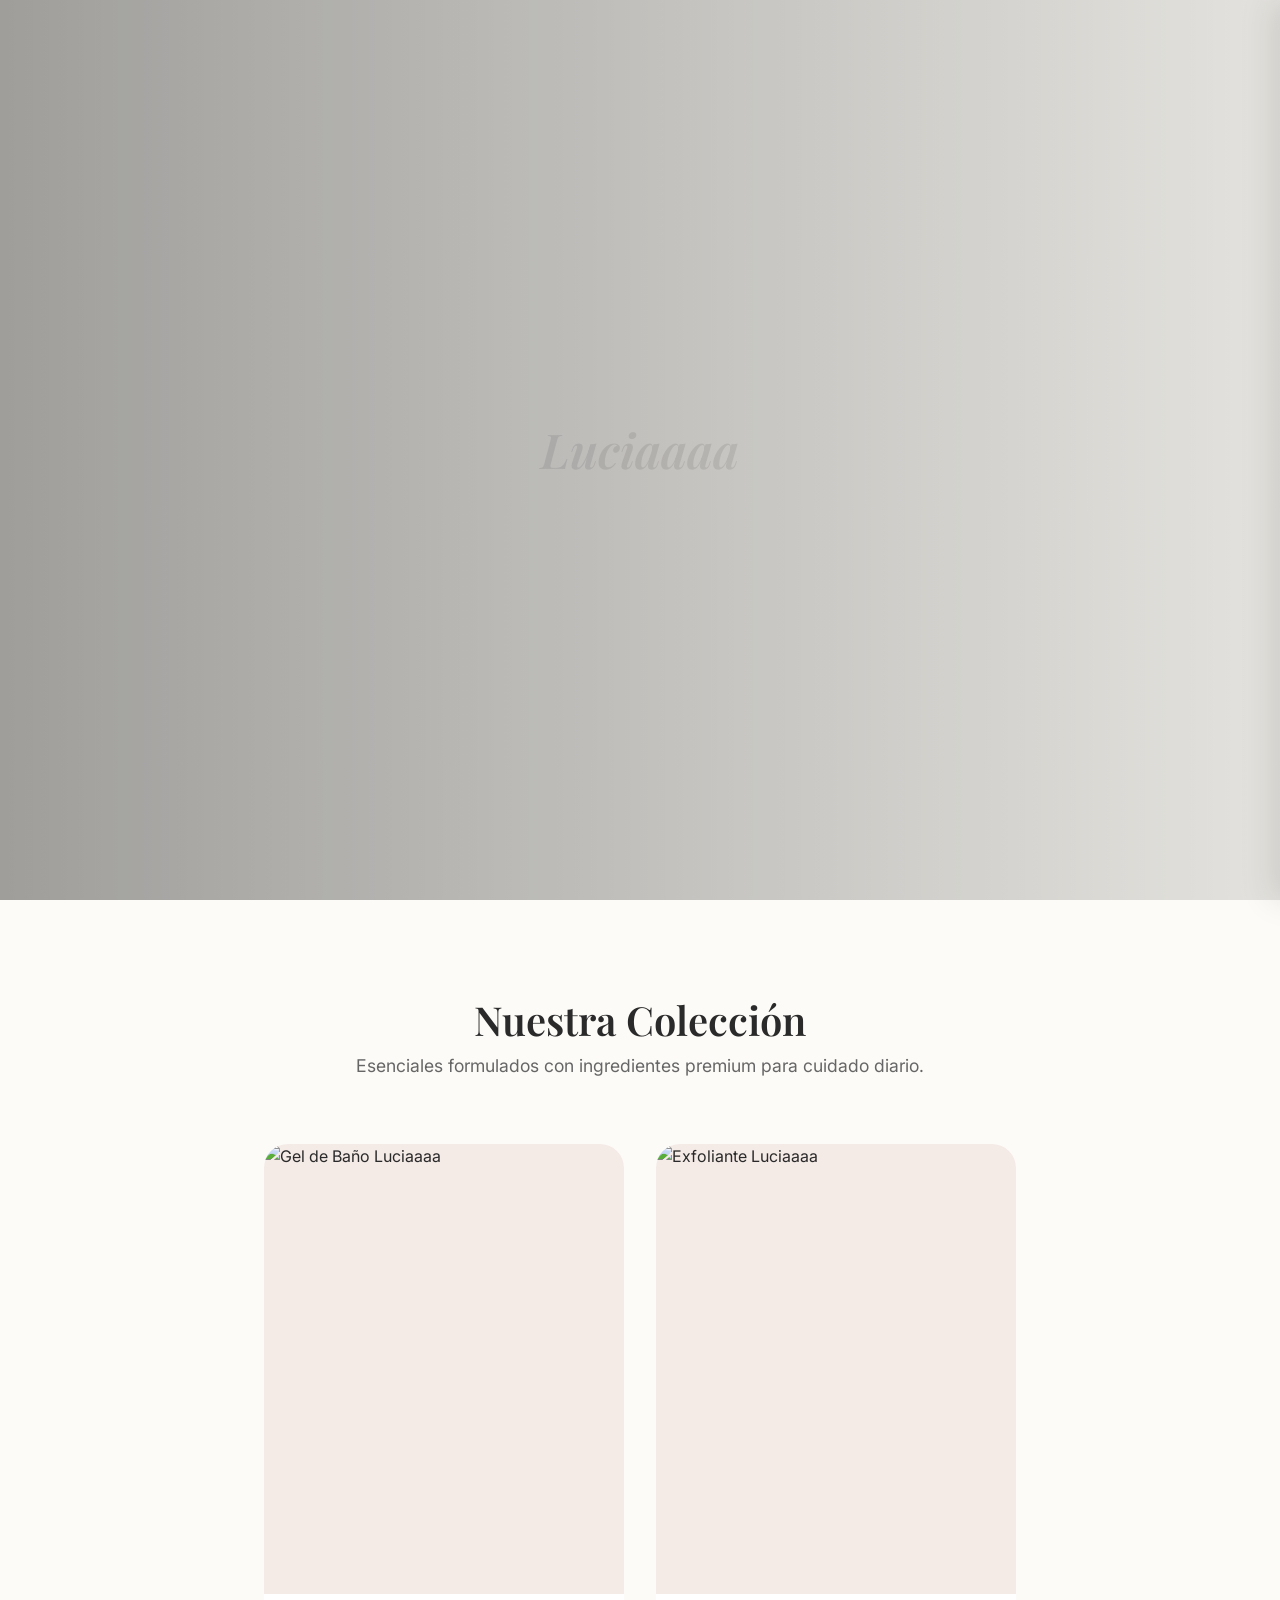
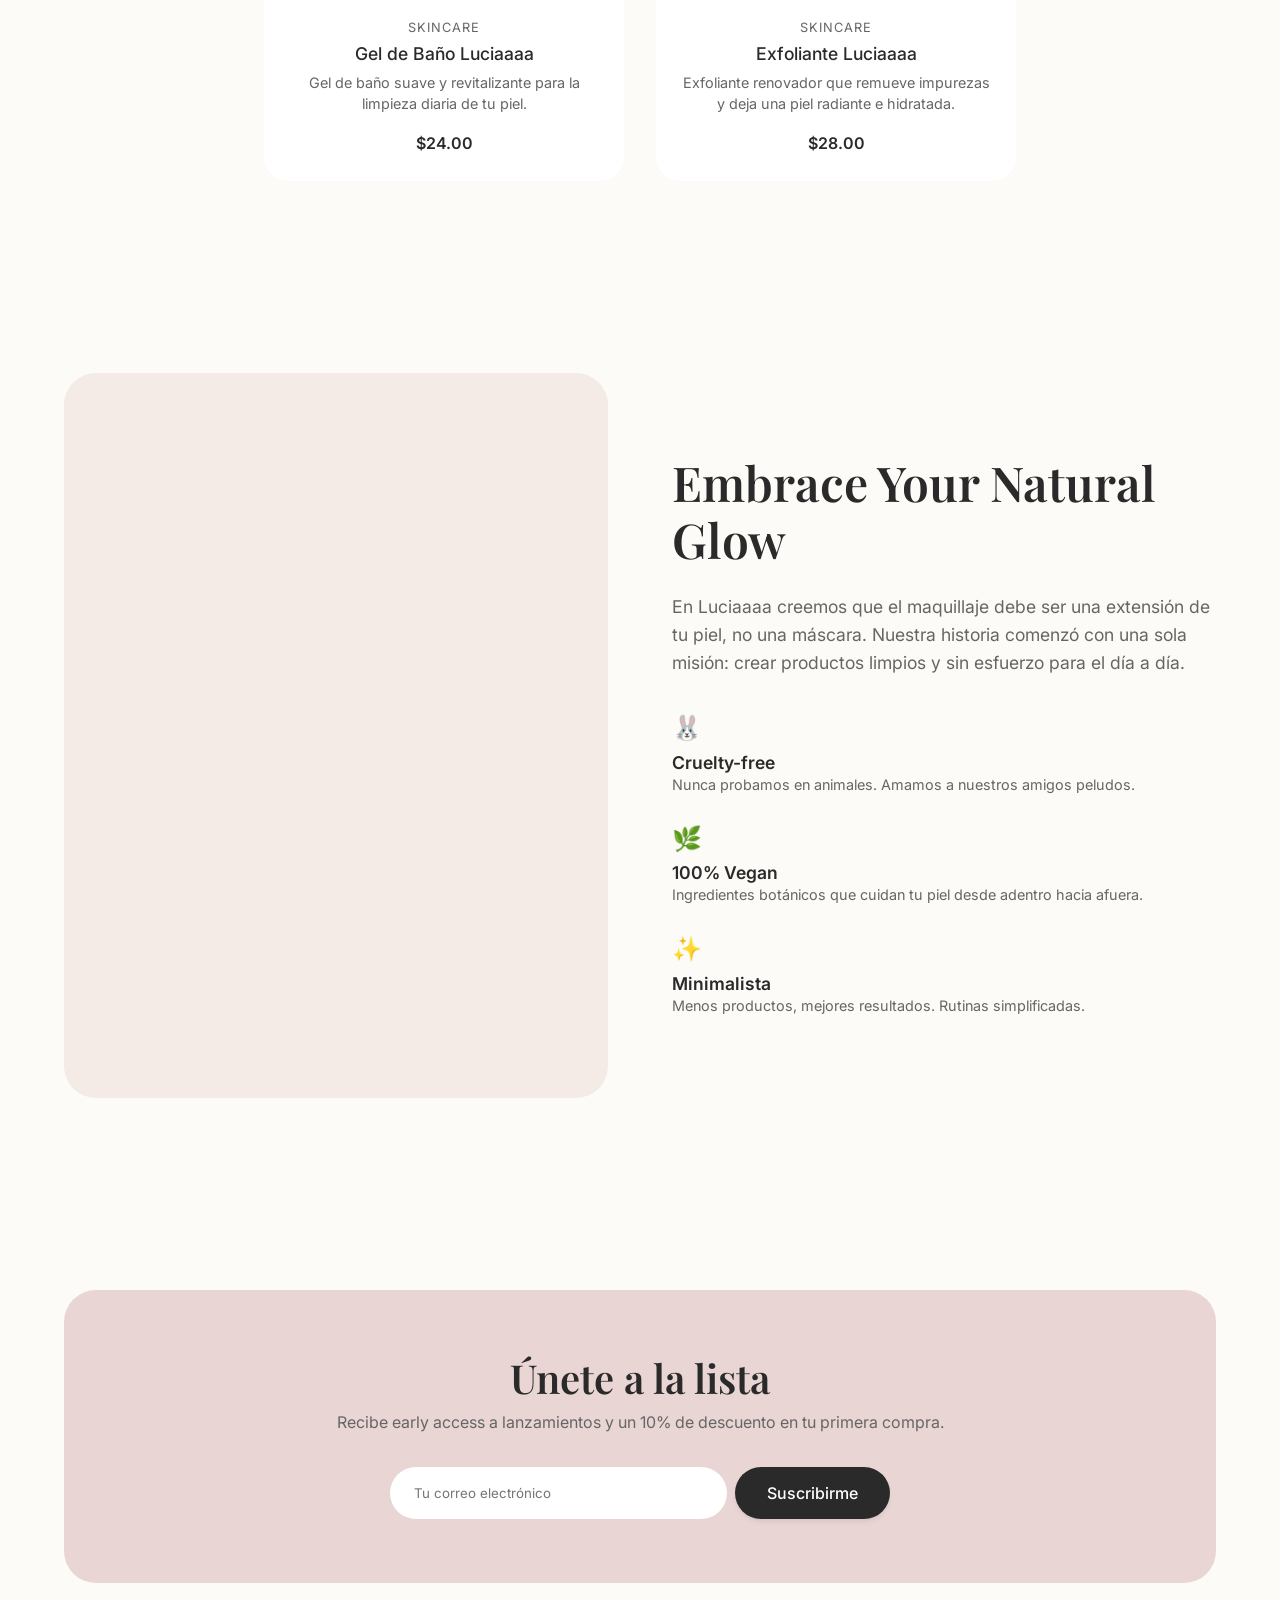
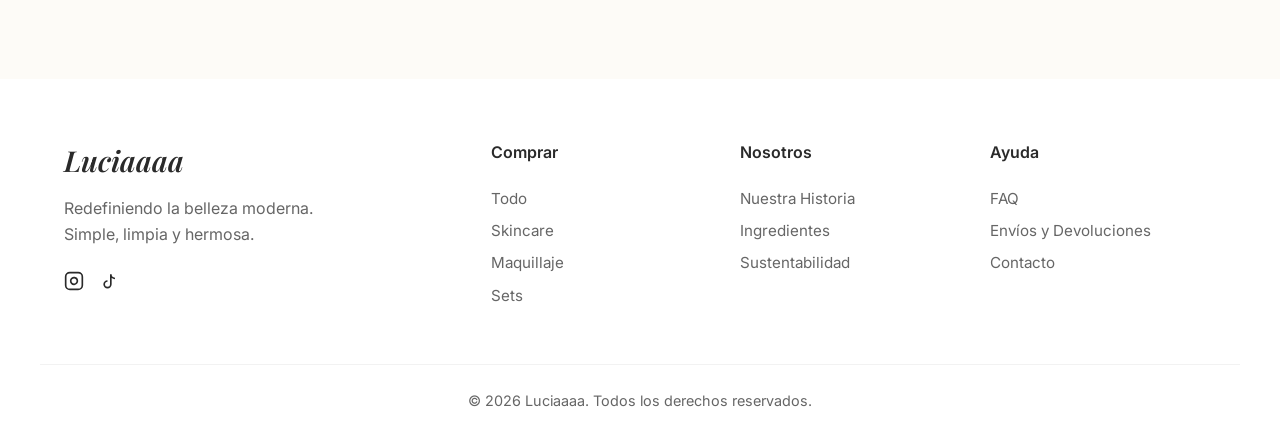
==== index.html @ ad561778 "feat: initial commit for Luciaaaa Beauty e-commerce" ====
<!DOCTYPE html>
<html lang="es">

<head>
    <meta charset="UTF-8">
    <meta name="viewport" content="width=device-width, initial-scale=1.0">
    <!-- SEO Meta Tags -->
    <title>Luciaaaa | Belleza real, sin complicaciones</title>
    <meta name="description"
        content="Descubre Luciaaaa, cosméticos minimalistas y premium. Cruelty-free y naturales. Belleza real, sin complicaciones.">

    <!-- Fonts -->
    <link rel="preconnect" href="https://fonts.googleapis.com">
    <link rel="preconnect" href="https://fonts.gstatic.com" crossorigin>
    <link
        href="https://fonts.googleapis.com/css2?family=Inter:wght@300;400;500;600&family=Playfair+Display:ital,wght@0,400;0,600;0,700;1,400&display=swap"
        rel="stylesheet">

    <!-- GSAP for advanced animations -->
    <script src="https://cdnjs.cloudflare.com/ajax/libs/gsap/3.12.2/gsap.min.js"></script>
    <script src="https://cdnjs.cloudflare.com/ajax/libs/gsap/3.12.2/ScrollTrigger.min.js"></script>


    <!-- AOS Library CSS -->
    <link href="https://unpkg.com/aos@2.3.1/dist/aos.css" rel="stylesheet">

    <!-- Styles -->
    <link rel="stylesheet" href="./css/variables.css">
    <link rel="stylesheet" href="./css/main.css">
    <link rel="stylesheet" href="./css/components.css">

</head>

<body>
    <!-- Preloader -->
    <div id="preloader" class="preloader">
        <h2 class="preloader-text">Luciaaaa</h2>
    </div>

    <!-- Header Wrapper (Promo + Navbar) -->
    <div id="header-wrapper" class="header-wrapper">
        <!-- Promo Bar -->
        <div class="promo-bar">
            Envíos gratis en pedidos mayores a $50 ✨ Usa el código BEAUTY10 para un 10% OFF
        </div>

        <!-- Navbar -->
        <header class="navbar" id="navbar">
            <div class="container navbar-container">
                <!-- Mobile Menu Toggle -->
                <button class="hamburger-btn" aria-label="Abrir menú" id="mobile-menu-btn">
                    <span></span>
                    <span></span>
                </button>

                <a href="index.html" class="logo">Luciaaaa</a>

                <nav class="nav-links" id="nav-links">
                    <a href="#hero" class="active">Inicio</a>
                    <a href="#products">Productos</a>
                    <a href="#about">Sobre Nosotros</a>
                </nav>

                <div class="nav-actions">
                    <button aria-label="Buscar" class="icon-btn search-btn">
                        <svg width="24" height="24" viewBox="0 0 24 24" fill="none" stroke="currentColor"
                            stroke-width="2">
                            <circle cx="11" cy="11" r="8"></circle>
                            <line x1="21" y1="21" x2="16.65" y2="16.65"></line>
                        </svg>
                    </button>
                    <button aria-label="Usuario" class="icon-btn user-btn">
                        <svg width="24" height="24" viewBox="0 0 24 24" fill="none" stroke="currentColor"
                            stroke-width="2">
                            <path d="M20 21v-2a4 4 0 0 0-4-4H8a4 4 0 0 0-4 4v2"></path>
                            <circle cx="12" cy="7" r="4"></circle>
                        </svg>
                    </button>
                    <button aria-label="Carrito de compras" class="icon-btn cart-btn" id="open-cart-btn">
                        <svg width="24" height="24" viewBox="0 0 24 24" fill="none" stroke="currentColor"
                            stroke-width="2">
                            <circle cx="9" cy="21" r="1"></circle>
                            <circle cx="20" cy="21" r="1"></circle>
                            <path d="M1 1h4l2.68 13.39a2 2 0 0 0 2 1.61h9.72a2 2 0 0 0 2-1.61L23 6H6"></path>
                        </svg>
                        <span class="cart-counter" id="cart-counter">0</span>
                    </button>
                </div>
            </div>
        </header>
    </div>

    <!-- Search Overlay -->
    <div class="search-overlay" id="search-overlay">
        <button class="close-search" id="close-search">
            <svg width="24" height="24" viewBox="0 0 24 24" fill="none" stroke="currentColor" stroke-width="2">
                <line x1="18" y1="6" x2="6" y2="18"></line>
                <line x1="6" y1="6" x2="18" y2="18"></line>
            </svg>
        </button>
        <div class="search-container">
            <input type="text" id="search-input" placeholder="Buscar productos..." autofocus>
            <div class="search-results" id="search-results">
                <!-- Results injected here -->
            </div>
        </div>
    </div>

    <!-- Cart Sidebar -->
    <div class="cart-overlay" id="cart-overlay"></div>
    <div class="cart-sidebar" id="cart-sidebar">
        <div class="cart-header">
            <h3>Tu Carrito</h3>
            <button class="close-cart" id="close-cart-btn">
                <svg width="24" height="24" viewBox="0 0 24 24" fill="none" stroke="currentColor" stroke-width="2">
                    <line x1="18" y1="6" x2="6" y2="18"></line>
                    <line x1="6" y1="6" x2="18" y2="18"></line>
                </svg>
            </button>
        </div>
        <div class="cart-items" id="cart-items-container">
            <!-- Cart items injected here -->
            <div class="empty-cart-msg">Tu carrito está vacío.</div>
        </div>
        <div class="cart-footer">
            <div class="cart-total">
                <span>Total</span>
                <span id="cart-total-price">$0.00</span>
            </div>
            <a href="checkout.html" class="btn btn-primary btn-full checkout-btn" id="proceed-checkout-btn">Proceder al
                Pago</a>
        </div>
    </div>

    <main>
        <!-- Hero Section -->
        <section id="hero" class="hero">
            <!-- Simulated background image using CSS later -->
            <div class="hero-bg"></div>
            <div class="container hero-container">
                <div class="hero-content">
                    <h1 class="hero-title">Belleza real, sin complicaciones</h1>
                    <p class="hero-subtitle">Descubre nuestra nueva línea de esenciales diarios. Cruelty-free y
                        diseñados para realzar tu belleza natural.</p>
                    <div class="hero-actions">
                        <!-- Add product directly ID 1 -->
                        <button class="btn btn-primary add-to-cart-direct" data-id="1">Comprar destacado</button>
                        <a href="#products" class="btn btn-secondary">Ver colección</a>
                    </div>
                </div>
            </div>
        </section>

        <!-- Products Section -->
        <section id="products" class="products-section section-padding">
            <div class="container">
                <div class="section-header" data-aos="fade-up">
                    <h2>Nuestra Colección</h2>
                    <p>Esenciales formulados con ingredientes premium para cuidado diario.</p>
                </div>

                <div class="products-grid" id="products-grid">
                    <!-- Products injected via JS -->
                </div>
            </div>
        </section>

        <!-- About Us Section -->
        <section id="about" class="about-section section-padding">
            <div class="container">
                <div class="about-grid">
                    <div class="about-image" data-aos="fade-right">
                        <div class="image-wrapper">
                            <!-- Image through CSS/JS placeholder -->
                        </div>
                    </div>
                    <div class="about-content" data-aos="fade-left">
                        <h2>Embrace Your Natural Glow</h2>
                        <p>En Luciaaaa creemos que el maquillaje debe ser una extensión de tu piel, no una máscara.
                            Nuestra historia comenzó con una sola misión: crear productos limpios y sin esfuerzo para el
                            día a día.</p>

                        <div class="values-grid">
                            <div class="value-item">
                                <span class="value-icon">🐰</span>
                                <h4>Cruelty-free</h4>
                                <p>Nunca probamos en animales. Amamos a nuestros amigos peludos.</p>
                            </div>
                            <div class="value-item">
                                <span class="value-icon">🌿</span>
                                <h4>100% Vegan</h4>
                                <p>Ingredientes botánicos que cuidan tu piel desde adentro hacia afuera.</p>
                            </div>
                            <div class="value-item">
                                <span class="value-icon">✨</span>
                                <h4>Minimalista</h4>
                                <p>Menos productos, mejores resultados. Rutinas simplificadas.</p>
                            </div>
                        </div>
                    </div>
                </div>
            </div>
        </section>

        <!-- Newsletter Section -->
        <section class="newsletter-section section-padding">
            <div class="container" data-aos="zoom-in">
                <div class="newsletter-card">
                    <h2>Únete a la lista</h2>
                    <p>Recibe early access a lanzamientos y un 10% de descuento en tu primera compra.</p>
                    <form id="newsletter-form" class="newsletter-form">
                        <input type="email" placeholder="Tu correo electrónico" required>
                        <button type="submit" class="btn btn-primary">Suscribirme</button>
                    </form>
                </div>
            </div>
        </section>
    </main>

    <!-- Footer -->
    <footer class="footer">
        <div class="container footer-container">
            <div class="footer-brand">
                <a href="#" class="logo">Luciaaaa</a>
                <p>Redefiniendo la belleza moderna. Simple, limpia y hermosa.</p>
                <div class="social-links">
                    <a href="#" aria-label="Instagram"><svg width="20" height="20" viewBox="0 0 24 24" fill="none"
                            stroke="currentColor" stroke-width="2">
                            <rect x="2" y="2" width="20" height="20" rx="5" ry="5"></rect>
                            <path d="M16 11.37A4 4 0 1 1 12.63 8 4 4 0 0 1 16 11.37z"></path>
                            <line x1="17.5" y1="6.5" x2="17.51" y2="6.5"></line>
                        </svg></a>
                    <a href="#" aria-label="TikTok"><svg width="20" height="20" viewBox="0 0 24 24" fill="none"
                            stroke="currentColor" stroke-width="2">
                            <path d="M9 12a4 4 0 1 0 4 4V4a5 5 0 0 0 5 5"></path>
                        </svg></a>
                </div>
            </div>
            <div class="footer-links">
                <div class="footer-column">
                    <h4>Comprar</h4>
                    <a href="#">Todo</a>
                    <a href="#">Skincare</a>
                    <a href="#">Maquillaje</a>
                    <a href="#">Sets</a>
                </div>
                <div class="footer-column">
                    <h4>Nosotros</h4>
                    <a href="#">Nuestra Historia</a>
                    <a href="#">Ingredientes</a>
                    <a href="#">Sustentabilidad</a>
                </div>
                <div class="footer-column">
                    <h4>Ayuda</h4>
                    <a href="#">FAQ</a>
                    <a href="#">Envíos y Devoluciones</a>
                    <a href="#">Contacto</a>
                </div>
            </div>
        </div>
        <div class="container footer-bottom">
            <p>&copy; 2026 Luciaaaa. Todos los derechos reservados.</p>
        </div>
    </footer>

    <!-- Scripts -->
    <!-- AOS for scroll animations -->
    <script src="https://unpkg.com/aos@2.3.1/dist/aos.js"></script>


    <!-- AOS for scroll animations -->
    <script src="https://unpkg.com/aos@2.3.1/dist/aos.js"></script>

    <!-- Application Logic -->
    <script src="./js/store.js"></script>
    <script src="./js/cart.js"></script>
    <script src="./js/main.js"></script>
</body>

</html>
---- css/variables.css ----
/* css/variables.css */

:root {
    /* Color Palette - Premium Beauty Scheme */
    --color-bg: #FDFBF7; /* Warm White */
    --color-bg-secondary: #F4EAE6; /* Nude */
    --color-accent: #E8D5D4; /* Pastel Pink */
    --color-accent-hover: #D8C0BF; 
    --color-overlay: rgba(0, 0, 0, 0.4); 
    
    --color-text: #2A2A2A; /* Almost Black */
    --color-text-light: #666666; /* Gray for subtitles */
    --color-white: #FFFFFF;
    
    /* Semantic Colors */
    --color-error: #D9534F;
    --color-success: #5CB85C;

    /* Typography */
    --font-heading: 'Playfair Display', serif;
    --font-body: 'Inter', sans-serif;
    
    /* Shadows */
    --shadow-sm: 0 4px 6px -1px rgba(0, 0, 0, 0.05), 0 2px 4px -1px rgba(0, 0, 0, 0.03);
    --shadow-md: 0 10px 15px -3px rgba(0, 0, 0, 0.05), 0 4px 6px -2px rgba(0, 0, 0, 0.03);
    --shadow-lg: 0 20px 25px -5px rgba(0, 0, 0, 0.05), 0 10px 10px -5px rgba(0, 0, 0, 0.02);
    
    /* Layout */
    --border-radius-sm: 0.5rem;
    --border-radius-md: 1rem;
    --border-radius-lg: 1.5rem;
    --border-radius-xl: 2rem;
    
    --spacing-1: 0.25rem;
    --spacing-2: 0.5rem;
    --spacing-3: 1rem;
    --spacing-4: 1.5rem;
    --spacing-5: 2rem;
    --spacing-6: 3rem;
    --spacing-8: 4rem;
    --spacing-12: 6rem;
    
    /* Transitions */
    --transition-fast: 0.2s ease;
    --transition-smooth: 0.6s cubic-bezier(0.16, 1, 0.3, 1);
    
    /* Z-Index */
    --z-navbar: 1000;
    --z-overlay: 2000;
    --z-cart: 2010;
    --z-preloader: 9999;
}
---- css/main.css ----
/* css/main.css */

* {
    margin: 0;
    padding: 0;
    box-sizing: border-box;
}

html {
    scroll-behavior: smooth;
    font-size: 16px; /* Para trabajar con rem */
}

body {
    font-family: var(--font-body);
    background-color: var(--color-bg);
    color: var(--color-text);
    line-height: 1.6;
    overflow-x: hidden;
    -webkit-font-smoothing: antialiased;
}

h1, h2, h3, h4, h5, h6, .logo {
    font-family: var(--font-heading);
    font-weight: 600;
    line-height: 1.2;
    color: var(--color-text);
}

a {
    text-decoration: none;
    color: inherit;
    transition: var(--transition-fast);
}

button {
    cursor: pointer;
    font-family: var(--font-body);
    border: none;
    background: none;
}

ul {
    list-style: none;
}

img {
    max-width: 100%;
    height: auto;
    display: block;
}

.container {
    max-width: 1200px;
    margin: 0 auto;
    padding: 0 var(--spacing-4);
}

.section-padding {
    padding: var(--spacing-12) 0;
}

.section-header {
    text-align: center;
    margin-bottom: var(--spacing-8);
}

.section-header h2 {
    font-size: 2.5rem;
    margin-bottom: var(--spacing-2);
}

.section-header p {
    color: var(--color-text-light);
    font-size: 1.1rem;
    max-width: 600px;
    margin: 0 auto;
}

.hidden {
    display: none !important;
}

/* Scrollbar personalizada */
::-webkit-scrollbar {
    width: 8px;
}
::-webkit-scrollbar-track {
    background: var(--color-bg); 
}
::-webkit-scrollbar-thumb {
    background: var(--color-accent-hover); 
    border-radius: var(--border-radius-xl);
}
::-webkit-scrollbar-thumb:hover {
    background: #c2adaa; 
}
---- css/components.css ----
/* css/components.css */

/* =========================================
   Preloader
========================================= */
.preloader {
    position: fixed;
    top: 0;
    left: 0;
    width: 100%;
    height: 100vh;
    background-color: var(--color-bg-secondary);
    z-index: var(--z-preloader);
    display: flex;
    justify-content: center;
    align-items: center;
    transition: opacity 0.8s ease-out;
}

.preloader-text {
    font-size: 3rem;
    font-style: italic;
    color: var(--color-text);
    opacity: 0; /* Will be animated with GSAP */
}

/* =========================================
   Buttons
========================================= */
.btn {
    display: inline-flex;
    justify-content: center;
    align-items: center;
    padding: var(--spacing-3) var(--spacing-5);
    border-radius: var(--border-radius-xl);
    font-weight: 500;
    font-size: 1rem;
    transition: var(--transition-smooth);
    text-align: center;
}

.btn-primary {
    background-color: var(--color-text);
    color: var(--color-white);
    box-shadow: var(--shadow-sm);
}

.btn-primary:hover {
    transform: translateY(-2px);
    box-shadow: 0 4px 12px rgba(0,0,0,0.15);
    background-color: #404040;
}

.btn-secondary {
    background-color: transparent;
    color: var(--color-text);
    border: 1px solid var(--color-text);
}

.btn-secondary:hover {
    background-color: var(--color-text);
    color: var(--color-white);
}

.btn-full {
    width: 100%;
}

.icon-btn {
    display: flex;
    align-items: center;
    justify-content: center;
    color: var(--color-text);
    transition: var(--transition-fast);
    position: relative;
}

.icon-btn:hover {
    opacity: 0.7;
}

/* =========================================
   Header Wrapper (Promo + Navbar)
========================================= */
.header-wrapper {
    position: fixed;
    top: 0;
    left: 0;
    width: 100%;
    z-index: var(--z-navbar);
    opacity: 0;
    pointer-events: none;
    transform: translateY(-100%);
    transition: var(--transition-smooth);
    background: rgba(253, 251, 247, 0.7); /* Translucent effect */
    backdrop-filter: blur(15px);
    -webkit-backdrop-filter: blur(15px);
    border-bottom: 1px solid rgba(0,0,0,0.05);
}

.header-wrapper.scrolled {
    opacity: 1;
    pointer-events: all;
    transform: translateY(0);
}

.promo-bar {
    background-color: transparent;
    color: var(--color-text);
    text-align: center;
    padding: var(--spacing-2);
    font-size: 0.85rem;
    font-weight: 500;
    border-bottom: 1px solid rgba(0,0,0,0.05);
}

.navbar {
    width: 100%;
}

/* =========================================
   Search Overlay & UI
========================================= */
.search-overlay {
    position: fixed;
    top: 0;
    left: 0;
    width: 100%;
    height: 100%;
    background: rgba(253, 251, 247, 0.95);
    backdrop-filter: blur(20px);
    -webkit-backdrop-filter: blur(20px);
    z-index: 5000;
    display: flex;
    flex-direction: column;
    align-items: center;
    padding-top: 15vh;
    opacity: 0;
    pointer-events: none;
    transition: var(--transition-smooth);
}

.search-overlay.active {
    opacity: 1;
    pointer-events: all;
}

.close-search {
    position: absolute;
    top: var(--spacing-4);
    right: var(--spacing-4);
    background: transparent;
    border: none;
    cursor: pointer;
    color: var(--color-text);
    transition: var(--transition-fast);
}

.close-search:hover {
    transform: scale(1.1);
}

.search-container {
    width: 100%;
    max-width: 800px;
    padding: 0 var(--spacing-4);
}

#search-input {
    width: 100%;
    font-size: 2.5rem;
    font-family: var(--font-heading);
    color: var(--color-text);
    background: transparent;
    border: none;
    border-bottom: 2px solid rgba(0,0,0,0.1);
    padding-bottom: var(--spacing-2);
    margin-bottom: var(--spacing-5);
    outline: none;
    transition: var(--transition-smooth);
}

#search-input:focus {
    border-bottom-color: var(--color-text);
}

#search-input::placeholder {
    color: rgba(0,0,0,0.2);
}

.search-results {
    display: flex;
    flex-direction: column;
    gap: var(--spacing-4);
    max-height: 60vh;
    overflow-y: auto;
    width: 100%;
}

.search-item {
    display: flex;
    align-items: center;
    gap: var(--spacing-4);
    background: var(--color-white);
    padding: var(--spacing-3);
    border-radius: var(--border-radius-md);
    box-shadow: var(--shadow-sm);
    transition: var(--transition-smooth);
}

.search-item:hover {
    box-shadow: var(--shadow-md);
    transform: translateY(-2px);
}

.search-item img {
    width: 80px;
    height: 80px;
    object-fit: cover;
    border-radius: var(--border-radius-sm);
}

.search-item-info {
    flex: 1;
}

.search-item-title {
    font-size: 1.1rem;
    font-weight: 500;
    margin-bottom: var(--spacing-1);
    color: var(--color-text);
}

.search-item-price {
    font-size: 0.95rem;
    color: var(--color-text-light);
}

.search-item .add-to-cart-btn {
    padding: var(--spacing-2) var(--spacing-4);
    font-size: 0.85rem;
}


.navbar.scrolled .logo {
    font-size: 1.5rem;
}

.navbar-container {
    display: flex;
    justify-content: space-between;
    align-items: center;
    height: 70px;
}

.logo {
    font-size: 1.8rem;
    font-style: italic;
    color: var(--color-text);
}

.nav-links {
    display: flex;
    gap: var(--spacing-6);
}

.nav-links a {
    font-size: 0.95rem;
    font-weight: 500;
    position: relative;
}

.nav-links a::after {
    content: '';
    position: absolute;
    bottom: -4px;
    left: 0;
    width: 0;
    height: 1px;
    background-color: var(--color-text);
    transition: var(--transition-smooth);
}

.nav-links a:hover::after, .nav-links a.active::after {
    width: 100%;
}

.nav-actions {
    display: flex;
    gap: var(--spacing-3);
    align-items: center;
}

.cart-btn {
    position: relative;
}

.cart-counter {
    position: absolute;
    top: -8px;
    right: -8px;
    background-color: var(--color-error);
    color: var(--color-white);
    font-size: 0.7rem;
    font-weight: bold;
    width: 18px;
    height: 18px;
    display: flex;
    align-items: center;
    justify-content: center;
    border-radius: 50%;
}

.hamburger-btn {
    display: none;
    flex-direction: column;
    gap: 5px;
    width: 24px;
}

.hamburger-btn span {
    display: block;
    width: 100%;
    height: 2px;
    background-color: var(--color-text);
    transition: var(--transition-fast);
}

/* =========================================
   Hero Section
========================================= */
.hero {
    position: relative;
    height: 100vh;
    height: 100dvh;
    display: flex;
    align-items: center;
    overflow: hidden;
    color: var(--color-white);
}

.hero-bg {
    position: absolute;
    top: 0;
    left: 0;
    width: 100%;
    height: 100%;
    background-image: url('../assets/img/banner-lop.png');
    background-size: cover;
    background-position: center;
    z-index: -1;
}


.hero::before {
    content: '';
    position: absolute;
    top: 0;
    left: 0;
    width: 100%;
    height: 100%;
    background: linear-gradient(to right, rgba(0,0,0,0.4) 0%, rgba(0,0,0,0.1) 100%);
    z-index: 0;
}

.hero-content {
    position: relative;
    z-index: 1;
    max-width: 700px;
    margin-top: 12vh;
}

.hero-title {
    font-size: 5rem;
    margin-bottom: var(--spacing-3);
    color: var(--color-white);
    text-shadow: 0 2px 10px rgba(0,0,0,0.2);
    /* Hidden initially for scroll reveal */
    opacity: 0;
    transform: translateY(50px);
}

.hero-subtitle {
    font-size: 1.4rem;
    color: rgba(255,255,255,0.9);
    margin-bottom: var(--spacing-5);
    line-height: 1.6;
    max-width: 550px;
    /* Hidden initially for scroll reveal */
    opacity: 0;
    transform: translateY(50px);
}

.hero-actions {
    display: flex;
    gap: var(--spacing-3);
    /* Hidden initially for scroll reveal */
    opacity: 0;
    transform: translateY(50px);
}

/* =========================================
   Products Grid
========================================= */
.products-filter {
    display: flex;
    justify-content: center;
    gap: var(--spacing-3);
    margin-bottom: var(--spacing-6);
}

.filter-btn {
    padding: var(--spacing-2) var(--spacing-3);
    border-radius: var(--border-radius-xl);
    border: 1px solid transparent;
    color: var(--color-text-light);
    transition: var(--transition-fast);
}

.filter-btn:hover {
    color: var(--color-text);
}

.filter-btn.active {
    background-color: var(--color-bg-secondary);
    color: var(--color-text);
}

.products-grid {
    display: flex;
    flex-wrap: wrap;
    justify-content: center;
    gap: var(--spacing-5);
}

.product-card {
    background: var(--color-white);
    border-radius: var(--border-radius-lg);
    overflow: hidden;
    transition: var(--transition-smooth);
    position: relative;
    width: 100%;
    max-width: 360px;
}

.product-card:hover {
    transform: translateY(-5px);
    box-shadow: var(--shadow-md);
}

.product-img-wrapper {
    position: relative;
    aspect-ratio: 4/5;
    overflow: hidden;
    background-color: var(--color-bg-secondary);
}

.product-img-wrapper img {
    width: 100%;
    height: 100%;
    object-fit: cover;
    transition: var(--transition-smooth);
}

.product-card:hover .product-img-wrapper img {
    transform: scale(1.05);
}

.quick-add-btn {
    position: absolute;
    bottom: -50px;
    left: 50%;
    transform: translateX(-50%);
    width: 80%;
    opacity: 0;
    transition: var(--transition-smooth);
}

.product-card:hover .quick-add-btn {
    bottom: var(--spacing-3);
    opacity: 1;
}

.product-info {
    padding: var(--spacing-4);
    text-align: center;
}

.product-category {
    font-size: 0.8rem;
    color: var(--color-text-light);
    text-transform: uppercase;
    letter-spacing: 1px;
    margin-bottom: var(--spacing-1);
}

.product-title {
    font-family: var(--font-body);
    font-size: 1.1rem;
    font-weight: 500;
    margin-bottom: var(--spacing-2);
}

.product-desc {
    font-size: 0.9rem;
    color: var(--color-text-light);
    margin-bottom: var(--spacing-3);
    line-height: 1.5;
}

.product-price {
    font-weight: 600;
}

/* =========================================
   About Structure
========================================= */
.about-grid {
    display: grid;
    grid-template-columns: 1fr 1fr;
    gap: var(--spacing-8);
    align-items: center;
}

.about-image .image-wrapper {
    aspect-ratio: 3/4;
    border-radius: var(--border-radius-xl);
    overflow: hidden;
    background-color: var(--color-bg-secondary);
}

.about-content h2 {
    font-size: 3rem;
    margin-bottom: var(--spacing-4);
}

.about-content > p {
    color: var(--color-text-light);
    font-size: 1.1rem;
    margin-bottom: var(--spacing-5);
}

.values-grid {
    display: grid;
    gap: var(--spacing-4);
}

.value-item .value-icon {
    font-size: 1.5rem;
    display: block;
    margin-bottom: var(--spacing-1);
}

.value-item h4 {
    font-family: var(--font-body);
    font-size: 1.1rem;
}

.value-item p {
    color: var(--color-text-light);
    font-size: 0.9rem;
}

/* =========================================
   Newsletter
========================================= */
.newsletter-card {
    background-color: var(--color-accent);
    padding: var(--spacing-8);
    border-radius: var(--border-radius-xl);
    text-align: center;
}

.newsletter-card h2 {
    font-size: 2.5rem;
    margin-bottom: var(--spacing-2);
}

.newsletter-card p {
    margin-bottom: var(--spacing-5);
    color: var(--color-text-light);
}

.newsletter-form {
    display: flex;
    max-width: 500px;
    margin: 0 auto;
    gap: var(--spacing-2);
}

.newsletter-form input {
    flex: 1;
    padding: var(--spacing-3) var(--spacing-4);
    border-radius: var(--border-radius-xl);
    border: none;
    font-family: var(--font-body);
    outline: none;
}

/* =========================================
   Footer
========================================= */
.footer {
    background-color: var(--color-white);
    padding-top: var(--spacing-8);
}

.footer-container {
    display: grid;
    grid-template-columns: 1fr 2fr;
    gap: var(--spacing-8);
    margin-bottom: var(--spacing-6);
}

.footer-brand p {
    color: var(--color-text-light);
    margin-top: var(--spacing-3);
    margin-bottom: var(--spacing-4);
    max-width: 250px;
}

.social-links {
    display: flex;
    gap: var(--spacing-3);
}

.footer-links {
    display: grid;
    grid-template-columns: repeat(3, 1fr);
    gap: var(--spacing-4);
}

.footer-column h4 {
    font-family: var(--font-body);
    font-weight: 600;
    margin-bottom: var(--spacing-4);
}

.footer-column a {
    display: block;
    color: var(--color-text-light);
    margin-bottom: var(--spacing-2);
    font-size: 0.95rem;
}

.footer-column a:hover {
    color: var(--color-text);
}

.footer-bottom {
    border-top: 1px solid rgba(0,0,0,0.05);
    padding: var(--spacing-4) 0;
    text-align: center;
    color: var(--color-text-light);
    font-size: 0.9rem;
}

/* =========================================
   Cart Sidebar
========================================= */
.cart-overlay {
    position: fixed;
    top: 0;
    left: 0;
    width: 100%;
    height: 100vh;
    background: rgba(0,0,0,0.4);
    backdrop-filter: blur(4px);
    z-index: var(--z-overlay);
    opacity: 0;
    pointer-events: none;
    transition: opacity var(--transition-fast);
}

.cart-overlay.active {
    opacity: 1;
    pointer-events: all;
}

.cart-sidebar {
    position: fixed;
    top: 0;
    right: -400px;
    width: 100%;
    max-width: 400px;
    height: 100vh;
    background: var(--color-bg);
    z-index: var(--z-cart);
    box-shadow: -10px 0 30px rgba(0,0,0,0.1);
    transition: right var(--transition-smooth);
    display: flex;
    flex-direction: column;
}

.cart-sidebar.open {
    right: 0;
}

.cart-header {
    display: flex;
    justify-content: space-between;
    align-items: center;
    padding: var(--spacing-4);
    border-bottom: 1px solid rgba(0,0,0,0.05);
}

.cart-items {
    flex: 1;
    overflow-y: auto;
    padding: var(--spacing-4);
}

.cart-item {
    display: flex;
    gap: var(--spacing-3);
    margin-bottom: var(--spacing-4);
}

.cart-item-img {
    width: 80px;
    height: 100px;
    background: var(--color-bg-secondary);
    border-radius: var(--border-radius-sm);
    object-fit: cover;
}

.cart-item-info {
    flex: 1;
    display: flex;
    flex-direction: column;
}

.cart-item-title {
    font-weight: 500;
    font-size: 0.95rem;
}

.cart-item-price {
    color: var(--color-text-light);
    font-size: 0.9rem;
    margin-bottom: auto;
}

.cart-item-controls {
    display: flex;
    align-items: center;
    gap: var(--spacing-3);
}

.qty-control {
    display: flex;
    align-items: center;
    border: 1px solid rgba(0,0,0,0.1);
    border-radius: var(--border-radius-sm);
}

.qty-btn {
    width: 25px;
    height: 25px;
    display: flex;
    align-items: center;
    justify-content: center;
}

.qty-val {
    font-size: 0.9rem;
    min-width: 20px;
    text-align: center;
}

.remove-btn {
    font-size: 0.8rem;
    color: var(--color-text-light);
    text-decoration: underline;
}

.empty-cart-msg {
    text-align: center;
    color: var(--color-text-light);
    margin-top: var(--spacing-8);
}

.cart-footer {
    padding: var(--spacing-4);
    border-top: 1px solid rgba(0,0,0,0.05);
    background: var(--color-white);
}

.cart-total {
    display: flex;
    justify-content: space-between;
    font-size: 1.2rem;
    font-weight: 600;
    margin-bottom: var(--spacing-4);
}

/* =========================================
   Checkout Layout
========================================= */

.checkout-body {
    background-color: var(--color-white);
}

.checkout-header {
    padding: var(--spacing-4) 0;
    border-bottom: 1px solid rgba(0,0,0,0.05);
}

.checkout-main {
    padding: var(--spacing-8) var(--spacing-4);
}

.checkout-grid {
    display: grid;
    grid-template-columns: 1fr 400px;
    gap: var(--spacing-8);
    align-items: start;
}

.checkout-form h2 {
    font-size: 2rem;
    margin-bottom: var(--spacing-6);
}

.form-group {
    margin-bottom: var(--spacing-6);
}

.form-group h3 {
    font-size: 1.2rem;
    margin-bottom: var(--spacing-4);
    font-family: var(--font-body);
}

.form-row {
    display: grid;
    grid-template-columns: 1fr 1fr;
    gap: var(--spacing-3);
}

.input-control {
    margin-bottom: var(--spacing-4);
}

.input-control label {
    display: block;
    font-size: 0.9rem;
    font-weight: 500;
    margin-bottom: var(--spacing-1);
    color: var(--color-text);
}

.input-control input {
    width: 100%;
    padding: 12px 16px;
    border: 1px solid #ddd;
    border-radius: var(--border-radius-sm);
    font-family: var(--font-body);
    font-size: 1rem;
    transition: var(--transition-fast);
}

.input-control input:focus {
    outline: none;
    border-color: var(--color-text);
}

.input-control input.error {
    border-color: var(--color-error);
}

.error-msg {
    display: none;
    color: var(--color-error);
    font-size: 0.8rem;
    margin-top: 4px;
}

.input-control input.error + .error-msg {
    display: block;
}

.payment-methods {
    display: flex;
    flex-direction: column;
    gap: var(--spacing-2);
    margin-bottom: var(--spacing-4);
}

.radio-label {
    display: flex;
    align-items: center;
    gap: var(--spacing-2);
    padding: var(--spacing-3);
    border: 1px solid #ddd;
    border-radius: var(--border-radius-sm);
    cursor: pointer;
}

.radio-label:has(input:checked) {
    border-color: var(--color-text);
    background-color: var(--color-bg);
}

.summary-card {
    background-color: var(--color-bg);
    border-radius: var(--border-radius-lg);
    padding: var(--spacing-5);
    position: sticky;
    top: 100px;
}

.summary-card h3 {
    font-family: var(--font-body);
    margin-bottom: var(--spacing-4);
}

.checkout-cart-items {
    margin-bottom: var(--spacing-4);
    border-bottom: 1px solid rgba(0,0,0,0.1);
    padding-bottom: var(--spacing-4);
}

.summary-totals .summary-line {
    display: flex;
    justify-content: space-between;
    margin-bottom: var(--spacing-2);
    color: var(--color-text-light);
}

.summary-totals .total-line {
    color: var(--color-text);
    font-weight: 600;
    font-size: 1.2rem;
    margin-top: var(--spacing-4);
    padding-top: var(--spacing-4);
    border-top: 1px solid rgba(0,0,0,0.1);
}

/* Spinner */
.spinner {
    display: inline-block;
    width: 20px;
    height: 20px;
    border: 2px solid rgba(255,255,255,0.3);
    border-radius: 50%;
    border-top-color: #fff;
    animation: spin 1s infinite linear;
}

@keyframes spin {
    to { transform: rotate(360deg); }
}

.checkout-feedback {
    margin-top: var(--spacing-4);
    padding: var(--spacing-3);
    border-radius: var(--border-radius-sm);
    text-align: center;
    font-weight: 500;
}

.checkout-feedback.success {
    background-color: #dff0d8;
    color: #3c763d;
}

/* =========================================
   Responsive queries
========================================= */
@media (max-width: 900px) {
    .hero-title {
        font-size: 3.5rem;
    }
    
    .about-grid {
        grid-template-columns: 1fr;
    }
    
    .checkout-grid {
        grid-template-columns: 1fr;
    }
    
    .checkout-summary {
        order: -1;
    }
    
    .footer-container {
        grid-template-columns: 1fr;
    }
}

@media (max-width: 768px) {
    .nav-links {
        display: none; /* simple hidden implementation */
        position: absolute;
        top: 100%;
        left: 0;
        width: 100%;
        background: var(--color-bg); /* Use matching theme color instead of stark white */
        flex-direction: column;
        padding: var(--spacing-4);
        box-shadow: var(--shadow-md);
        text-align: center;
    }
    
    .nav-links.active {
        display: flex;
    }

    .hamburger-btn {
        display: flex;
    }
    
    .hero-title {
        font-size: 2.5rem;
    }
    
    .hero-actions {
        flex-direction: column;
    }
    
    .newsletter-form {
        flex-direction: column;
    }
}
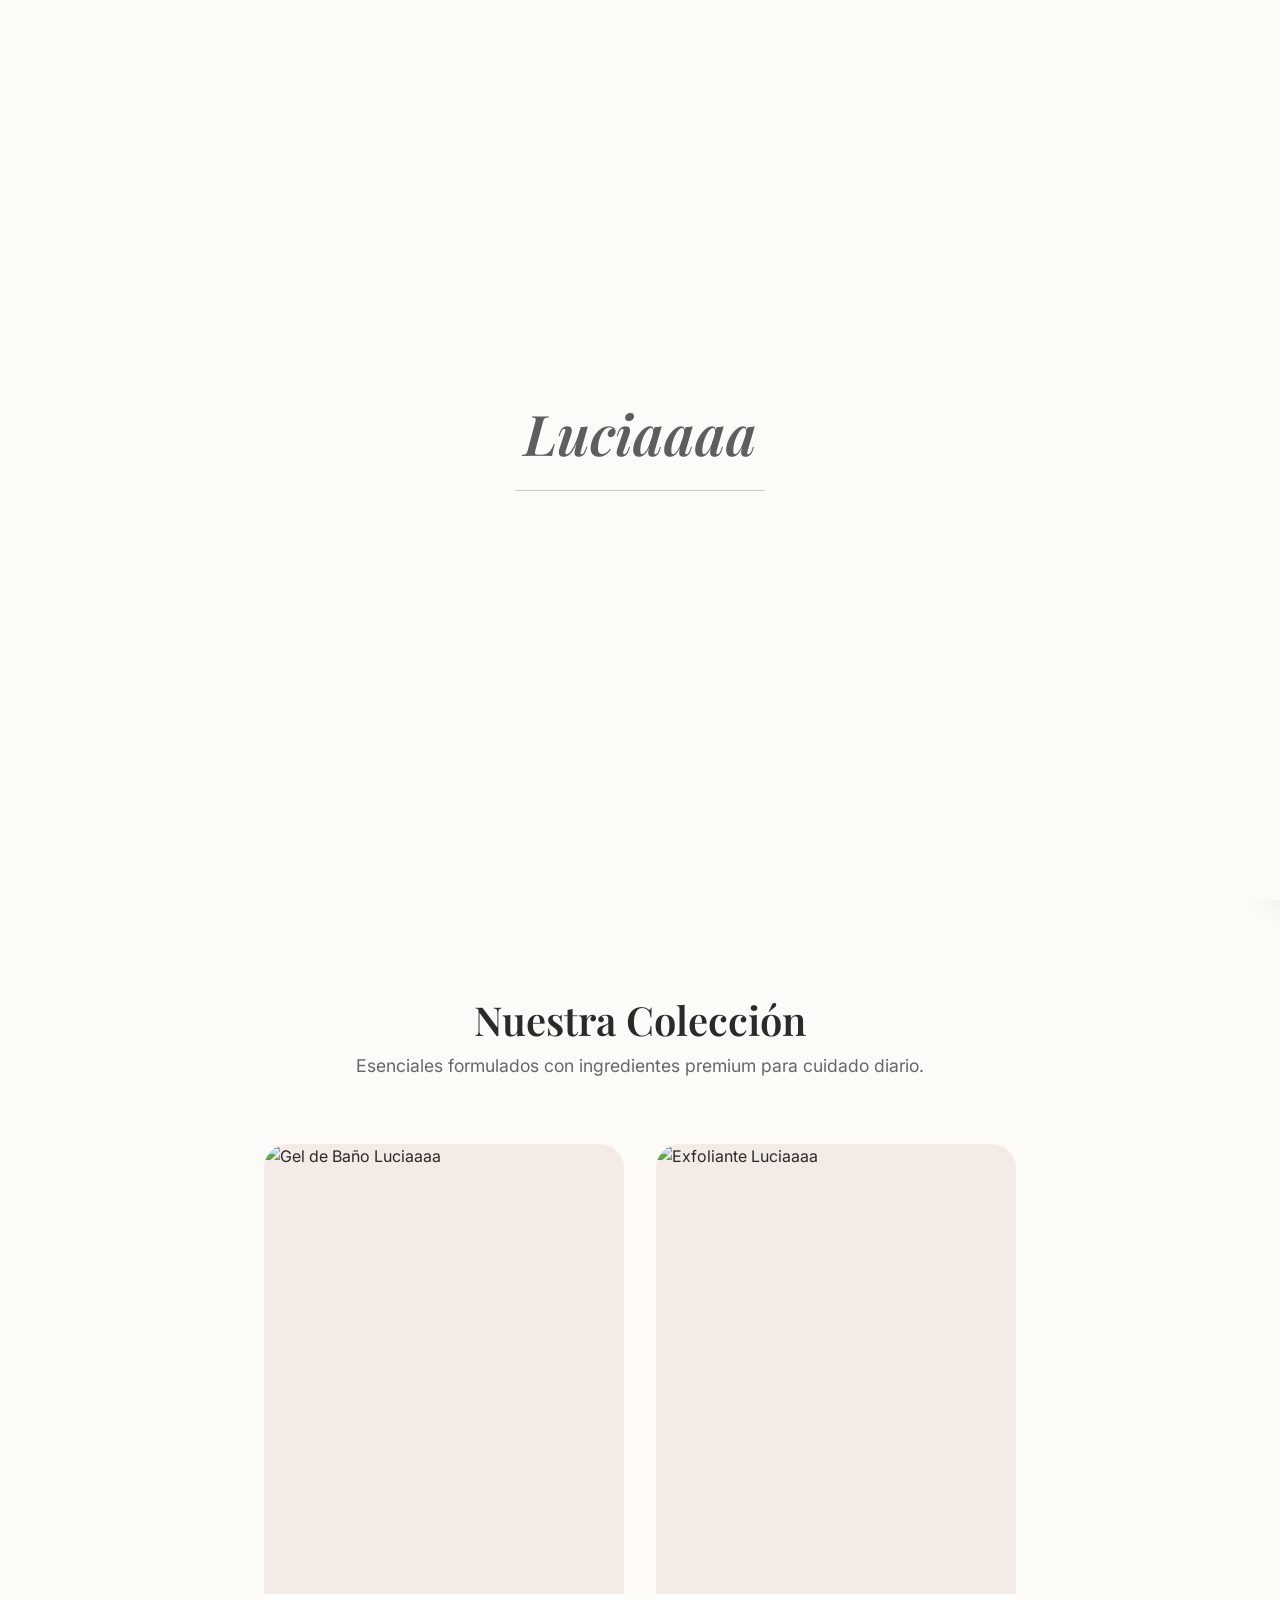
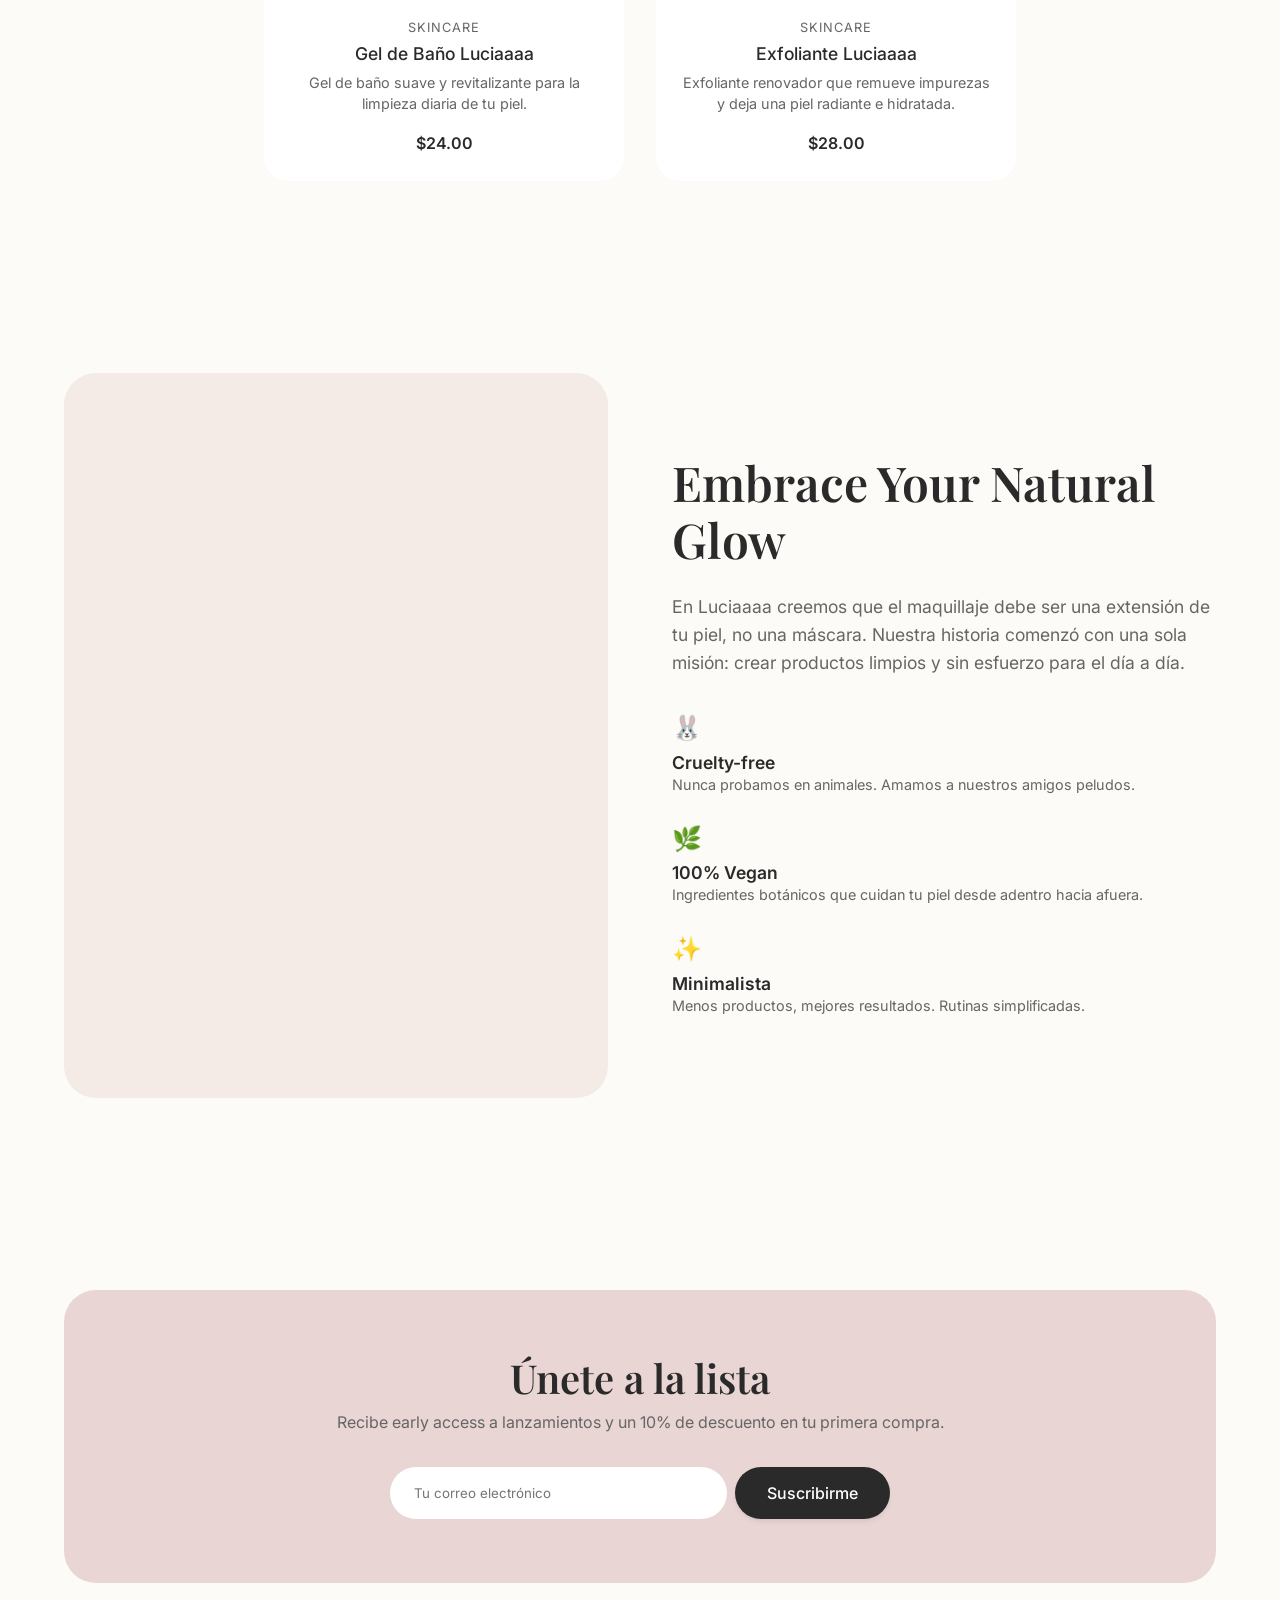
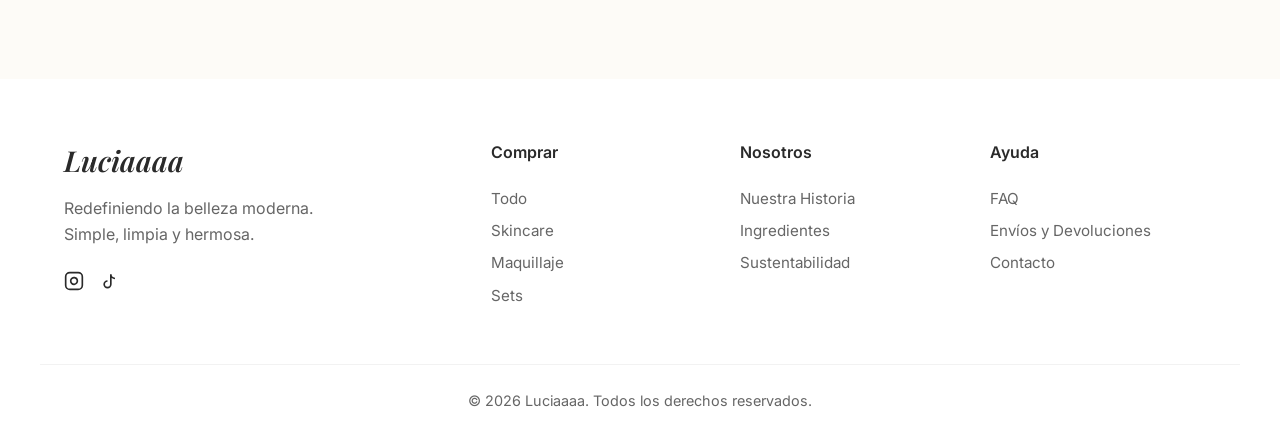
==== commit 06332802: "feat: enhance SEO with Product Schema/OG tags and upgrade Preloader to premium cinematic version" ====
--- a/index.html
+++ b/index.html
@@ -6,8 +6,61 @@
     <meta name="viewport" content="width=device-width, initial-scale=1.0">
     <!-- SEO Meta Tags -->
     <title>Luciaaaa | Belleza real, sin complicaciones</title>
-    <meta name="description"
-        content="Descubre Luciaaaa, cosméticos minimalistas y premium. Cruelty-free y naturales. Belleza real, sin complicaciones.">
+    <meta name="description" content="Descubre Luciaaaa: cosméticos minimalistas, premium y cruelty-free. Diseñados para realzar tu belleza natural con ingredientes limpios.">
+    <meta name="keywords" content="skincare, belleza, cosméticos, cruelty-free, luciaaaa, premium beauty">
+    
+    <!-- Open Graph / Facebook -->
+    <meta property="og:type" content="website">
+    <meta property="og:url" content="https://github.com/0xUnusual/Luciaaaa-Beauty">
+    <meta property="og:title" content="Luciaaaa | Skincare Minimalista Premium">
+    <meta property="og:description" content="Belleza real, sin complicaciones. Descubre nuestra nueva línea de esenciales diseñados para realzar tu brillo natural.">
+    <meta property="og:image" content="assets/img/banner-lop.png">
+
+    <!-- Twitter -->
+    <meta property="twitter:card" content="summary_large_image">
+    <meta property="twitter:title" content="Luciaaaa | Skincare Minimalista Premium">
+    <meta property="twitter:description" content="Diseñado para realzar tu belleza natural. Cruelty-free y premium.">
+    <meta property="twitter:image" content="assets/img/banner-lop.png">
+
+    <!-- Structured Data: JSON-LD for Products -->
+    <script type="application/ld+json">
+    [
+      {
+        "@context": "https://schema.org/",
+        "@type": "Product",
+        "name": "Gel de Baño Luciaaaa",
+        "image": "assets/img/gel-de-bano-card.png",
+        "description": "Limpieza profunda con ingredientes hidratantes que dejan tu piel radiante.",
+        "brand": {
+          "@type": "Brand",
+          "name": "Luciaaaa"
+        },
+        "offers": {
+          "@type": "Offer",
+          "priceCurrency": "USD",
+          "price": "24.00",
+          "availability": "https://schema.org/InStock"
+        }
+      },
+      {
+        "@context": "https://schema.org/",
+        "@type": "Product",
+        "name": "Exfoliante Luciaaaa",
+        "image": "assets/img/exfoliante-card.png",
+        "description": "Remueve impurezas suavemente para una piel suave y renovada.",
+        "brand": {
+          "@type": "Brand",
+          "name": "Luciaaaa"
+        },
+        "offers": {
+          "@type": "Offer",
+          "priceCurrency": "USD",
+          "price": "28.00",
+          "availability": "https://schema.org/InStock"
+        }
+      }
+    ]
+    </script>
 
     <!-- Fonts -->
     <link rel="preconnect" href="https://fonts.googleapis.com">
@@ -34,7 +87,10 @@
 <body>
     <!-- Preloader -->
     <div id="preloader" class="preloader">
-        <h2 class="preloader-text">Luciaaaa</h2>
+        <div class="preloader-content">
+            <h2 class="preloader-text">Luciaaaa</h2>
+            <div class="preloader-bar"></div>
+        </div>
     </div>
 
     <!-- Header Wrapper (Promo + Navbar) -->
--- a/css/components.css
+++ b/css/components.css
@@ -9,19 +9,35 @@
     left: 0;
     width: 100%;
     height: 100vh;
-    background-color: var(--color-bg-secondary);
-    z-index: var(--z-preloader);
+    background-color: var(--color-bg);
+    z-index: 9999;
     display: flex;
     justify-content: center;
     align-items: center;
-    transition: opacity 0.8s ease-out;
+    transition: opacity 1s cubic-bezier(0.77, 0, 0.175, 1);
+}
+
+.preloader-content {
+    text-align: center;
+    width: 250px;
 }
 
 .preloader-text {
-    font-size: 3rem;
+    font-size: 3.5rem;
     font-style: italic;
     color: var(--color-text);
-    opacity: 0; /* Will be animated with GSAP */
+    margin-bottom: var(--spacing-4);
+    font-family: var(--font-heading);
+    opacity: 0;
+    transform: translateY(20px);
+}
+
+.preloader-bar {
+    width: 0%;
+    height: 1px;
+    background-color: var(--color-text);
+    margin: 0 auto;
+    opacity: 0.3;
 }
 
 /* =========================================
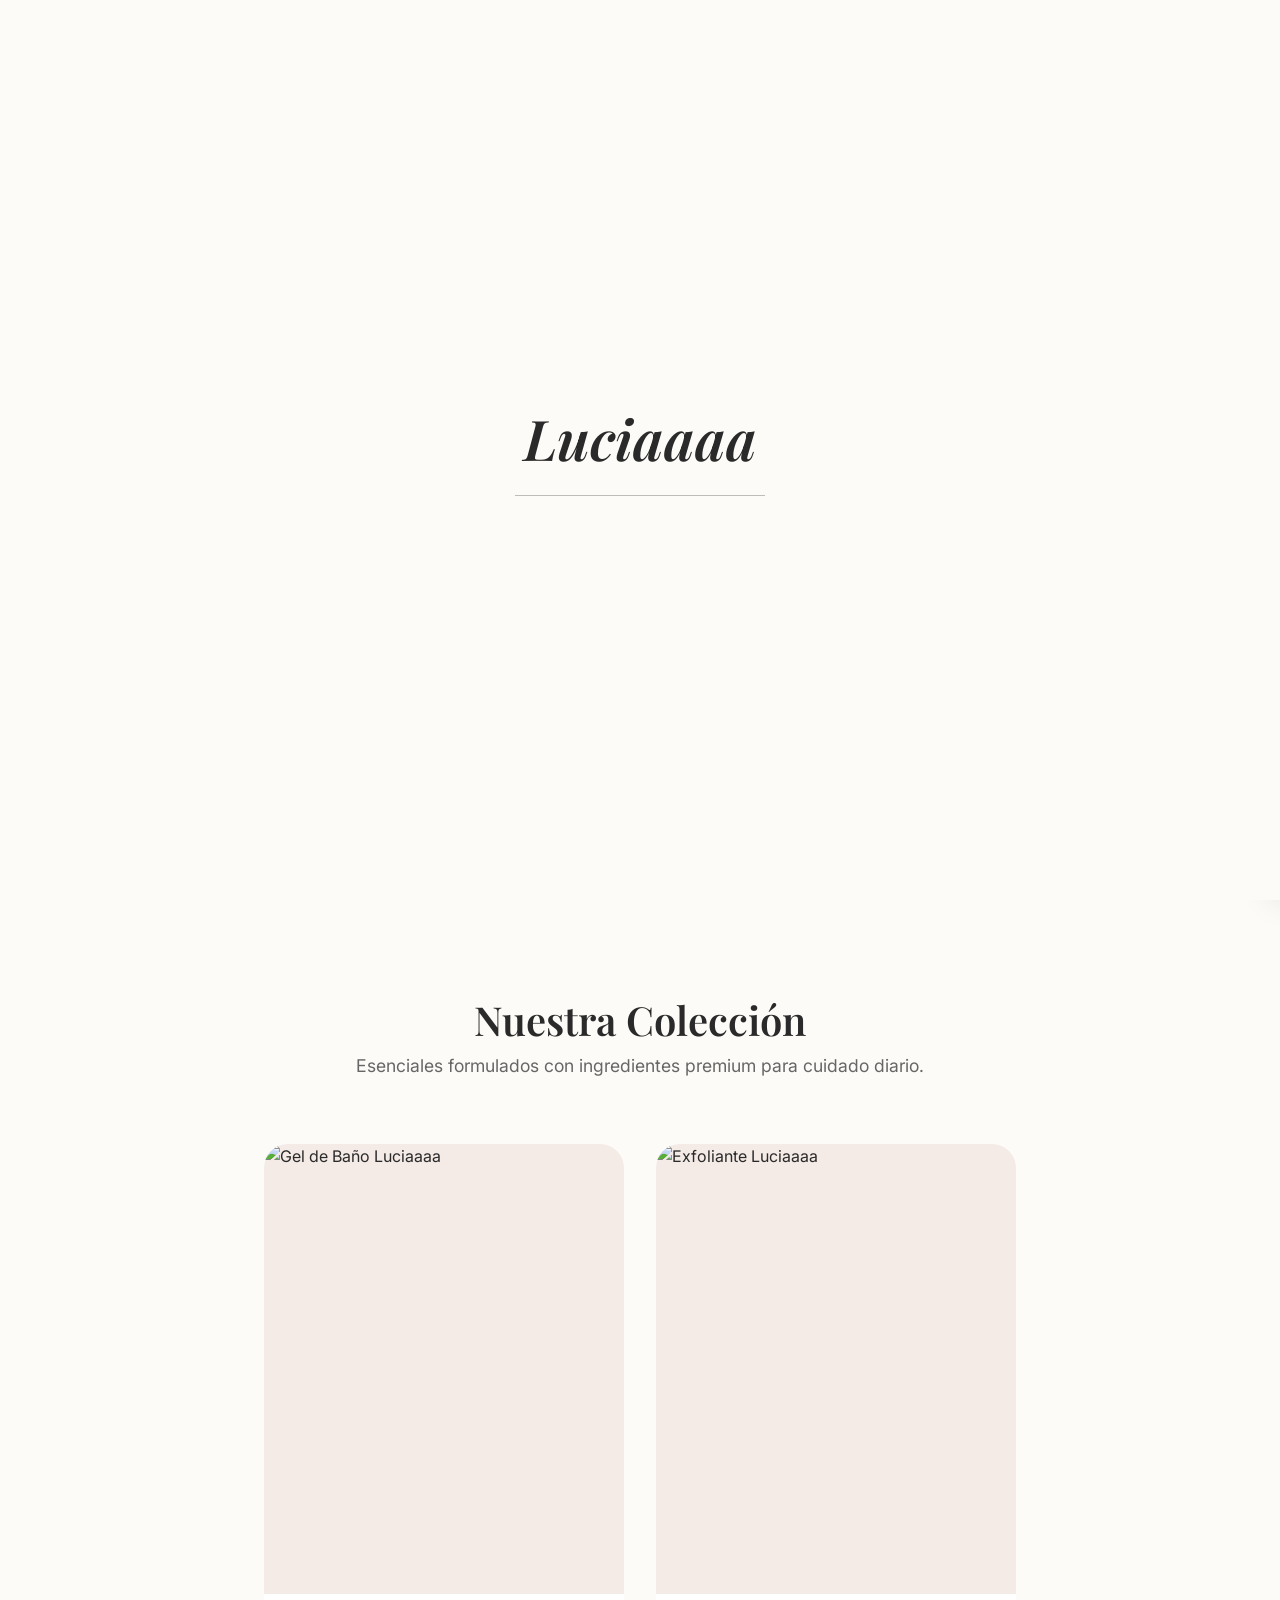
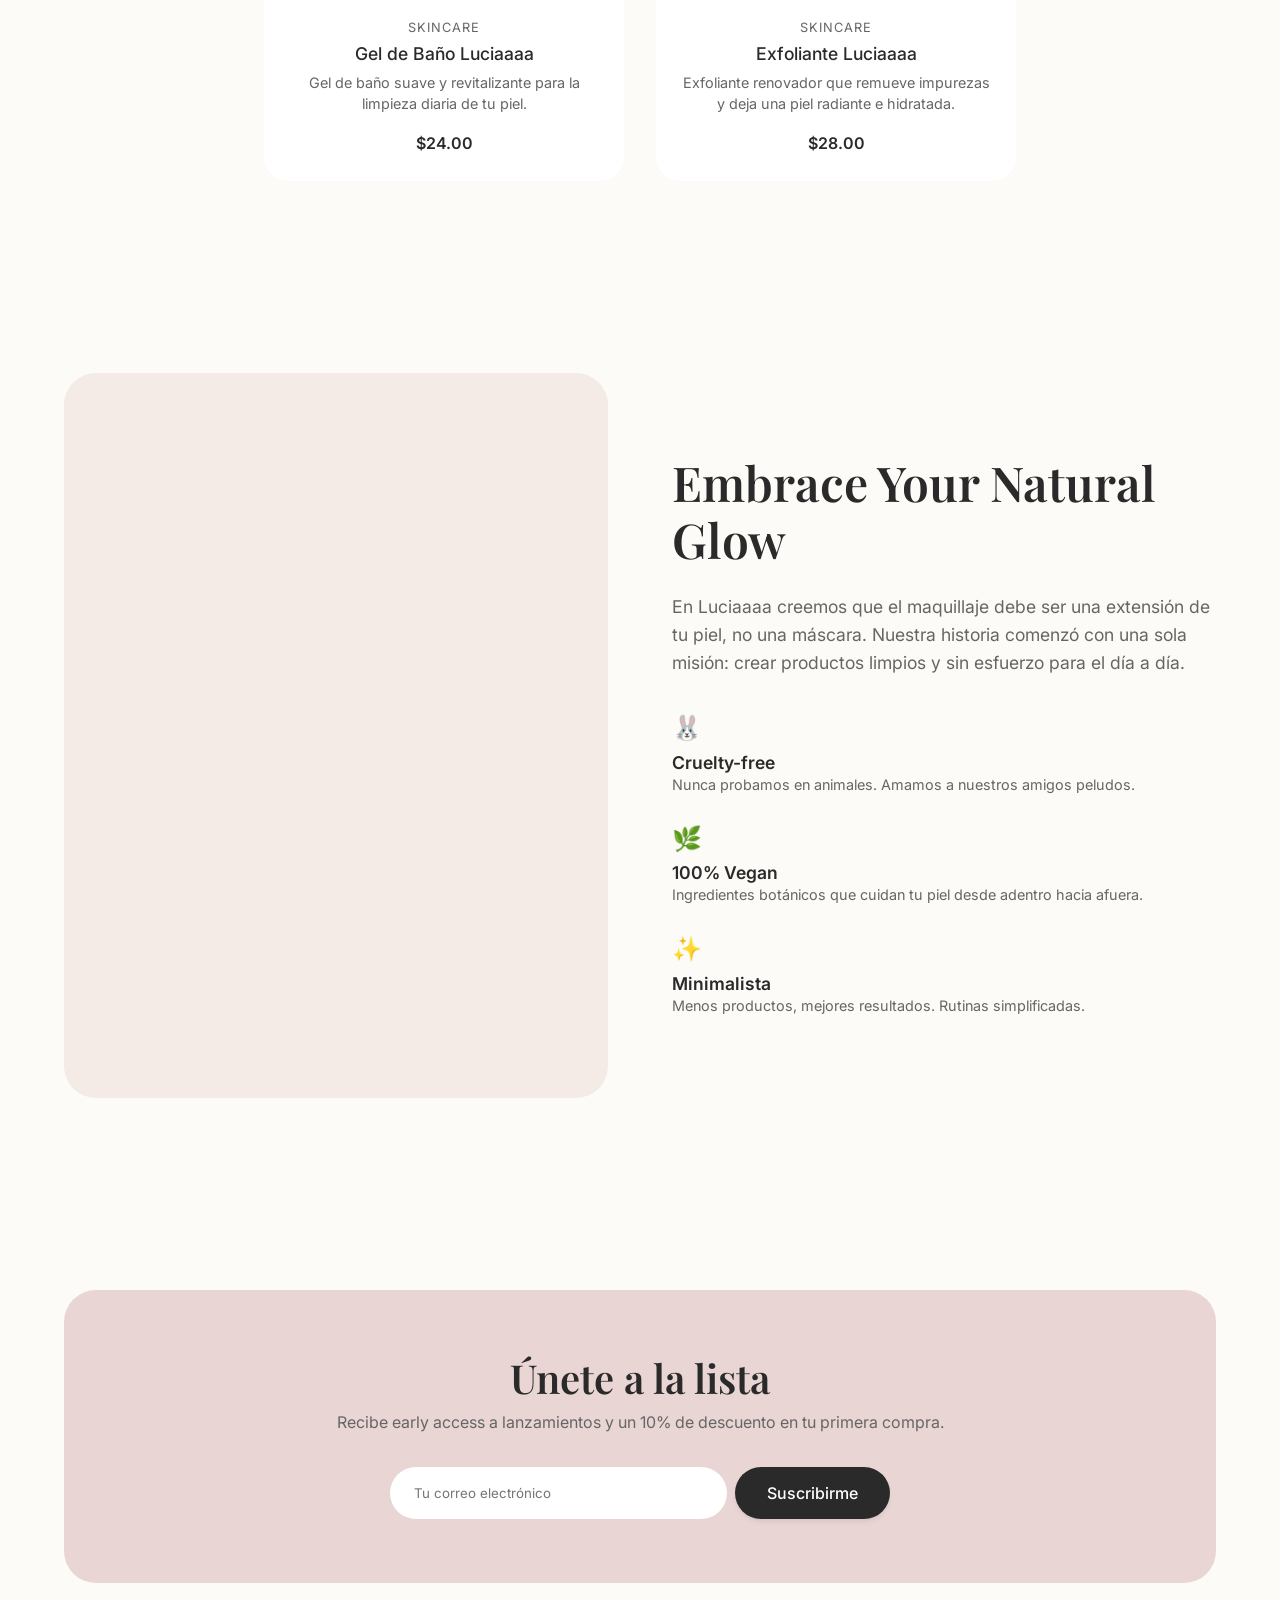
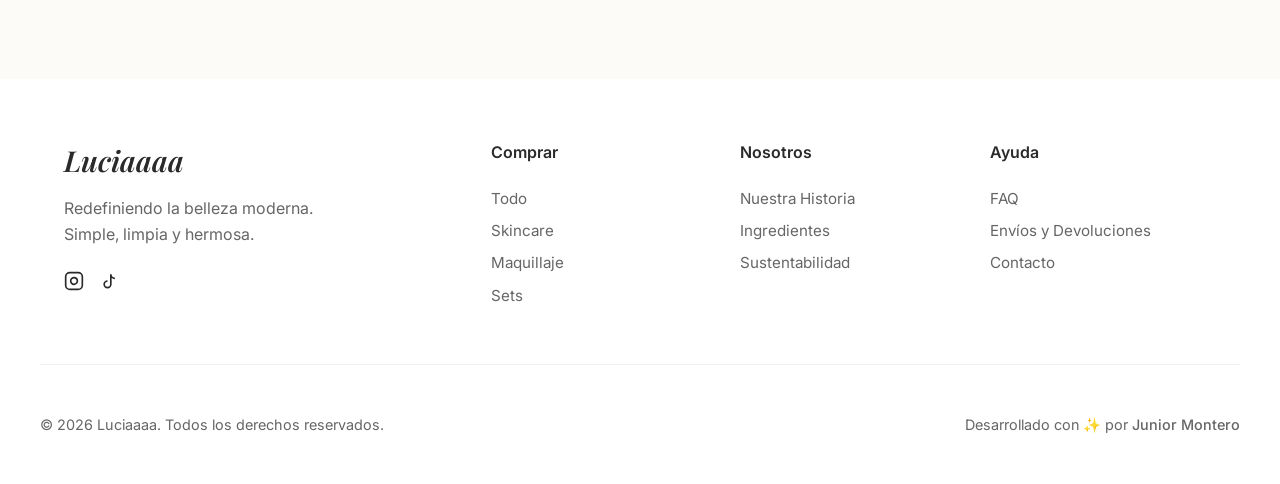
==== commit 6922b384: "feat: add developer attribution for Junior Montero to the footer" ====
--- a/index.html
+++ b/index.html
@@ -316,6 +316,7 @@
         </div>
         <div class="container footer-bottom">
             <p>&copy; 2026 Luciaaaa. Todos los derechos reservados.</p>
+            <p class="dev-credit">Desarrollado con ✨ por <a href="https://github.com/0xUnusual" target="_blank" style="color: inherit; text-decoration: none; font-weight: 500;">Junior Montero</a></p>
         </div>
     </footer>
 
--- a/css/components.css
+++ b/css/components.css
@@ -665,10 +665,26 @@
 
 .footer-bottom {
     border-top: 1px solid rgba(0,0,0,0.05);
-    padding: var(--spacing-4) 0;
+    padding: var(--spacing-6) 0;
     text-align: center;
     color: var(--color-text-light);
     font-size: 0.9rem;
+    display: flex;
+    flex-direction: column;
+    gap: var(--spacing-2);
+    align-items: center;
+}
+
+@media (min-width: 768px) {
+    .footer-bottom {
+        flex-direction: row;
+        justify-content: space-between;
+        text-align: left;
+    }
+}
+
+.dev-credit a:hover {
+    color: var(--color-text) !important;
 }
 
 /* =========================================
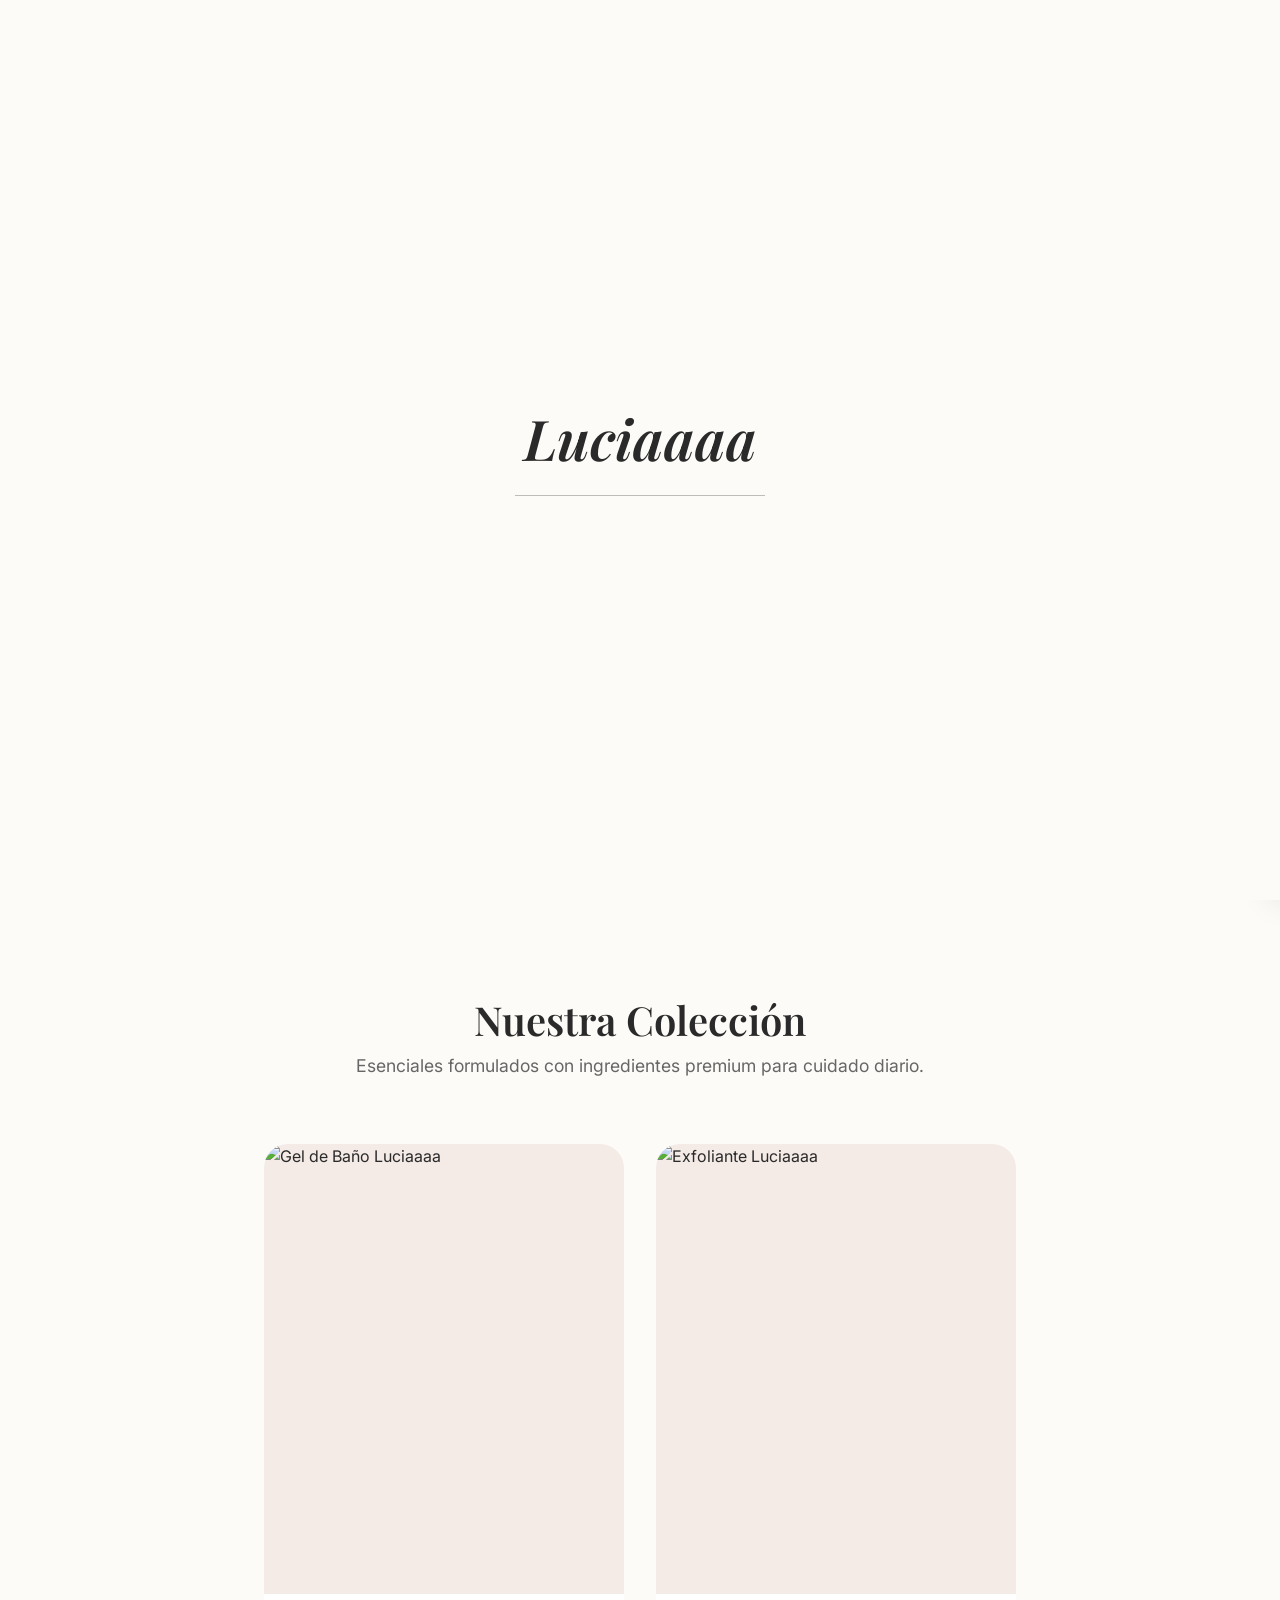
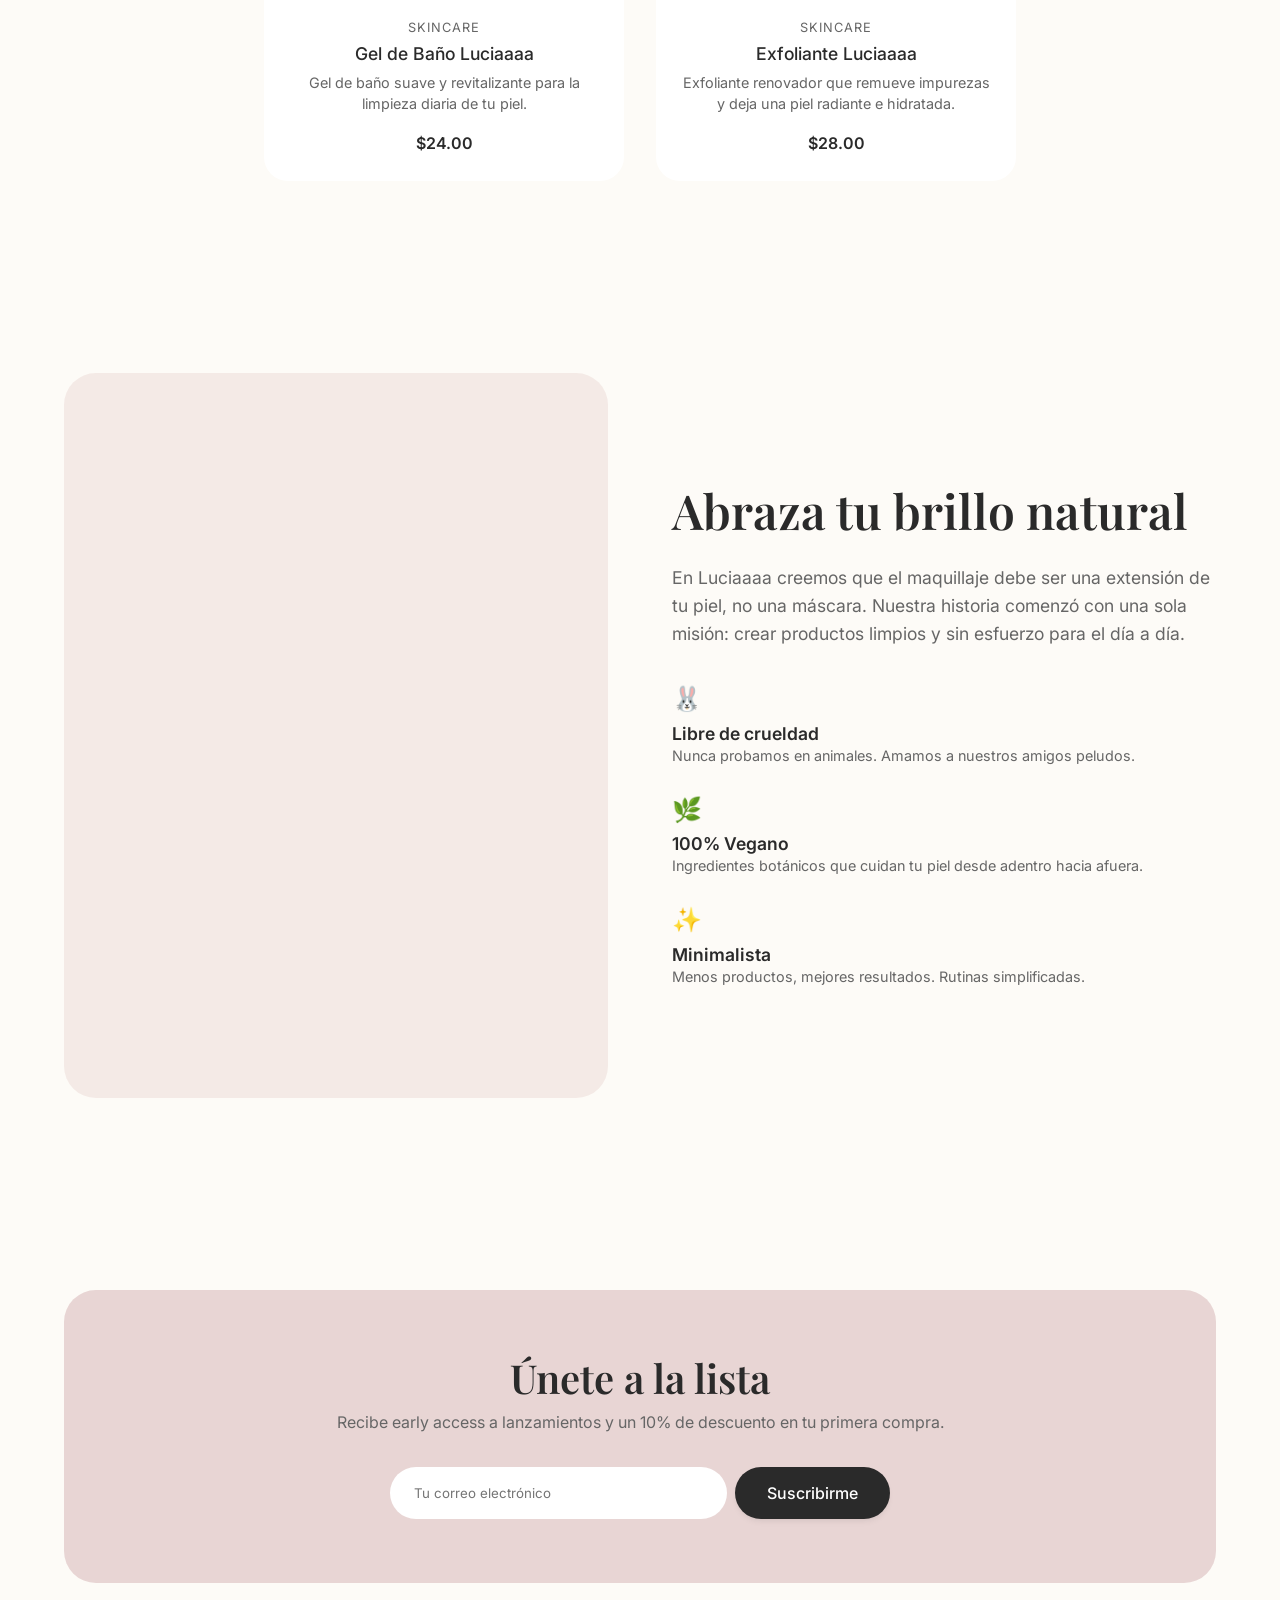
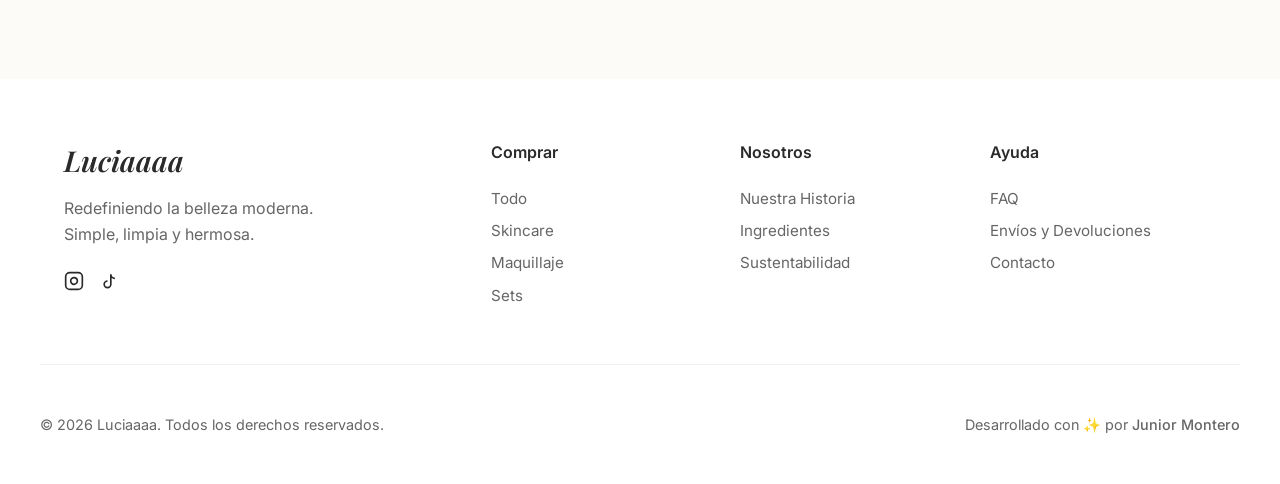
==== commit 490ac02f: "chore: translate section headers to Spanish and fix formatting" ====
--- a/index.html
+++ b/index.html
@@ -6,14 +6,16 @@
     <meta name="viewport" content="width=device-width, initial-scale=1.0">
     <!-- SEO Meta Tags -->
     <title>Luciaaaa | Belleza real, sin complicaciones</title>
-    <meta name="description" content="Descubre Luciaaaa: cosméticos minimalistas, premium y cruelty-free. Diseñados para realzar tu belleza natural con ingredientes limpios.">
+    <meta name="description"
+        content="Descubre Luciaaaa: cosméticos minimalistas, premium y cruelty-free. Diseñados para realzar tu belleza natural con ingredientes limpios.">
     <meta name="keywords" content="skincare, belleza, cosméticos, cruelty-free, luciaaaa, premium beauty">
-    
+
     <!-- Open Graph / Facebook -->
     <meta property="og:type" content="website">
     <meta property="og:url" content="https://github.com/0xUnusual/Luciaaaa-Beauty">
     <meta property="og:title" content="Luciaaaa | Skincare Minimalista Premium">
-    <meta property="og:description" content="Belleza real, sin complicaciones. Descubre nuestra nueva línea de esenciales diseñados para realzar tu brillo natural.">
+    <meta property="og:description"
+        content="Belleza real, sin complicaciones. Descubre nuestra nueva línea de esenciales diseñados para realzar tu brillo natural.">
     <meta property="og:image" content="assets/img/banner-lop.png">
 
     <!-- Twitter -->
@@ -231,7 +233,7 @@
                         </div>
                     </div>
                     <div class="about-content" data-aos="fade-left">
-                        <h2>Embrace Your Natural Glow</h2>
+                        <h2>Abraza tu brillo natural</h2>
                         <p>En Luciaaaa creemos que el maquillaje debe ser una extensión de tu piel, no una máscara.
                             Nuestra historia comenzó con una sola misión: crear productos limpios y sin esfuerzo para el
                             día a día.</p>
@@ -239,12 +241,12 @@
                         <div class="values-grid">
                             <div class="value-item">
                                 <span class="value-icon">🐰</span>
-                                <h4>Cruelty-free</h4>
+                                <h4>Libre de crueldad</h4>
                                 <p>Nunca probamos en animales. Amamos a nuestros amigos peludos.</p>
                             </div>
                             <div class="value-item">
                                 <span class="value-icon">🌿</span>
-                                <h4>100% Vegan</h4>
+                                <h4>100% Vegano</h4>
                                 <p>Ingredientes botánicos que cuidan tu piel desde adentro hacia afuera.</p>
                             </div>
                             <div class="value-item">
@@ -316,7 +318,8 @@
         </div>
         <div class="container footer-bottom">
             <p>&copy; 2026 Luciaaaa. Todos los derechos reservados.</p>
-            <p class="dev-credit">Desarrollado con ✨ por <a href="https://github.com/0xUnusual" target="_blank" style="color: inherit; text-decoration: none; font-weight: 500;">Junior Montero</a></p>
+            <p class="dev-credit">Desarrollado con ✨ por <a href="https://github.com/0xUnusual" target="_blank"
+                    style="color: inherit; text-decoration: none; font-weight: 500;">Junior Montero</a></p>
         </div>
     </footer>
 
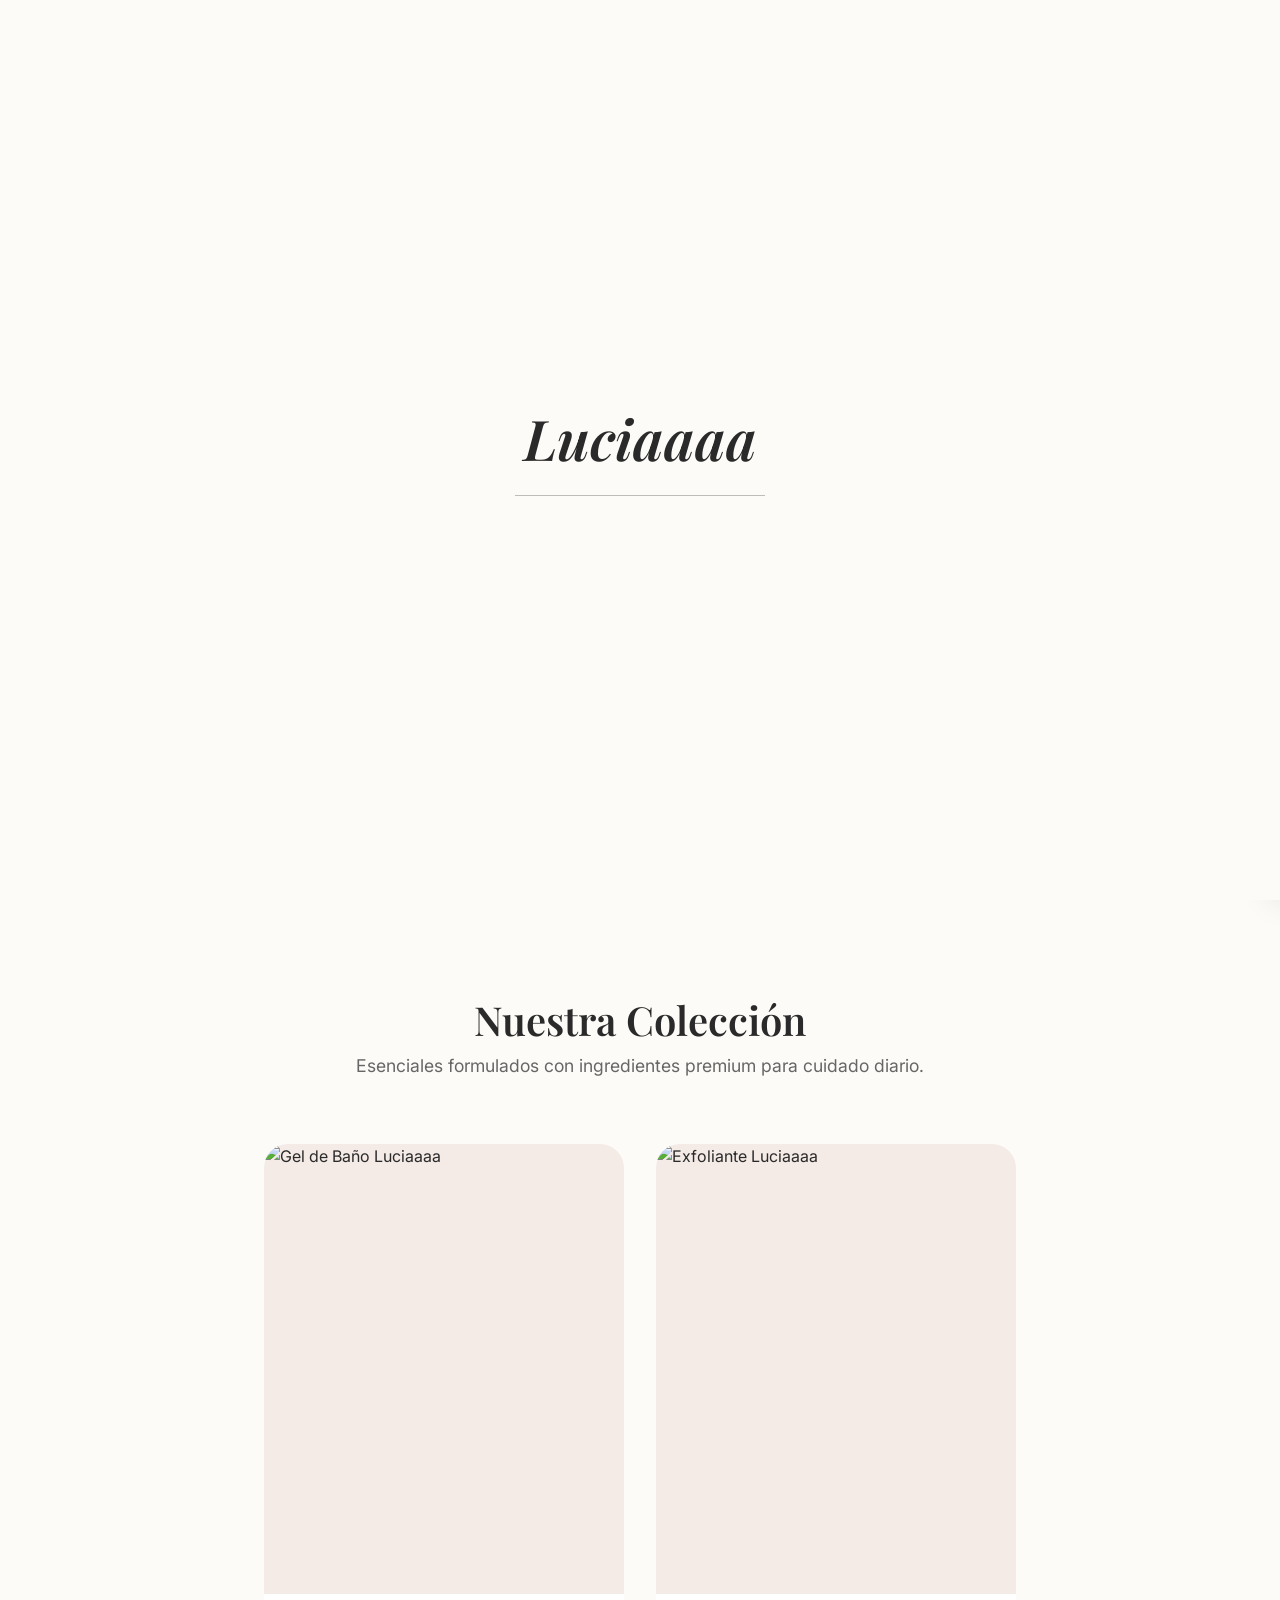
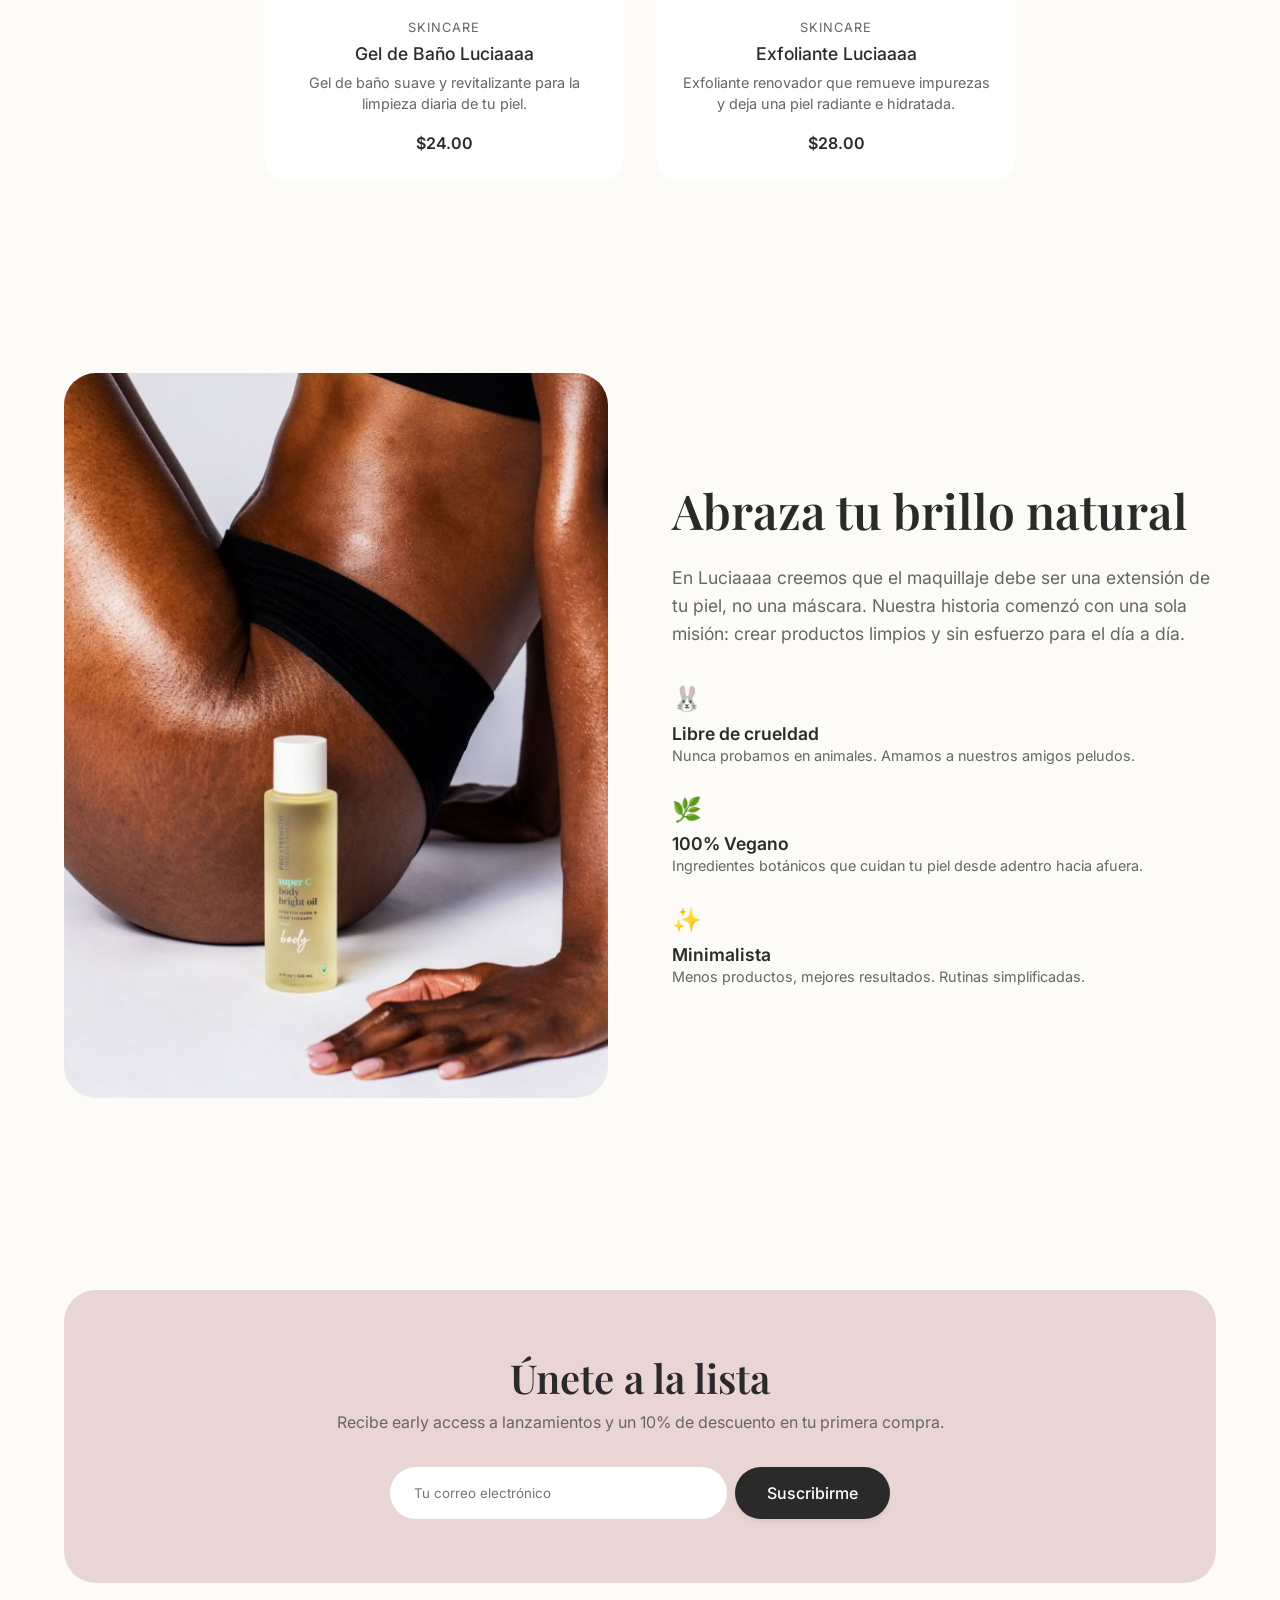
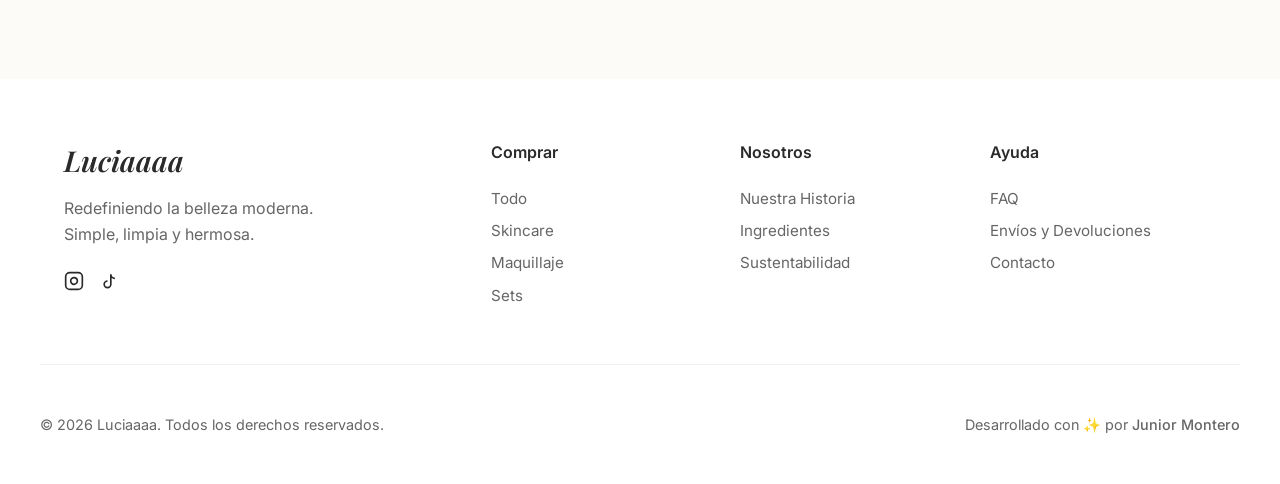
==== commit 75a88e1a: "feat: replace About Us placeholder with actual model image" ====
--- a/index.html
+++ b/index.html
@@ -229,7 +229,7 @@
                 <div class="about-grid">
                     <div class="about-image" data-aos="fade-right">
                         <div class="image-wrapper">
-                            <!-- Image through CSS/JS placeholder -->
+                            <img src="assets/img/imagen-modelo-1.jpg" alt="Luciaaaa Branding Modelo" style="width:100%; height:100%; object-fit:cover;">
                         </div>
                     </div>
                     <div class="about-content" data-aos="fade-left">
